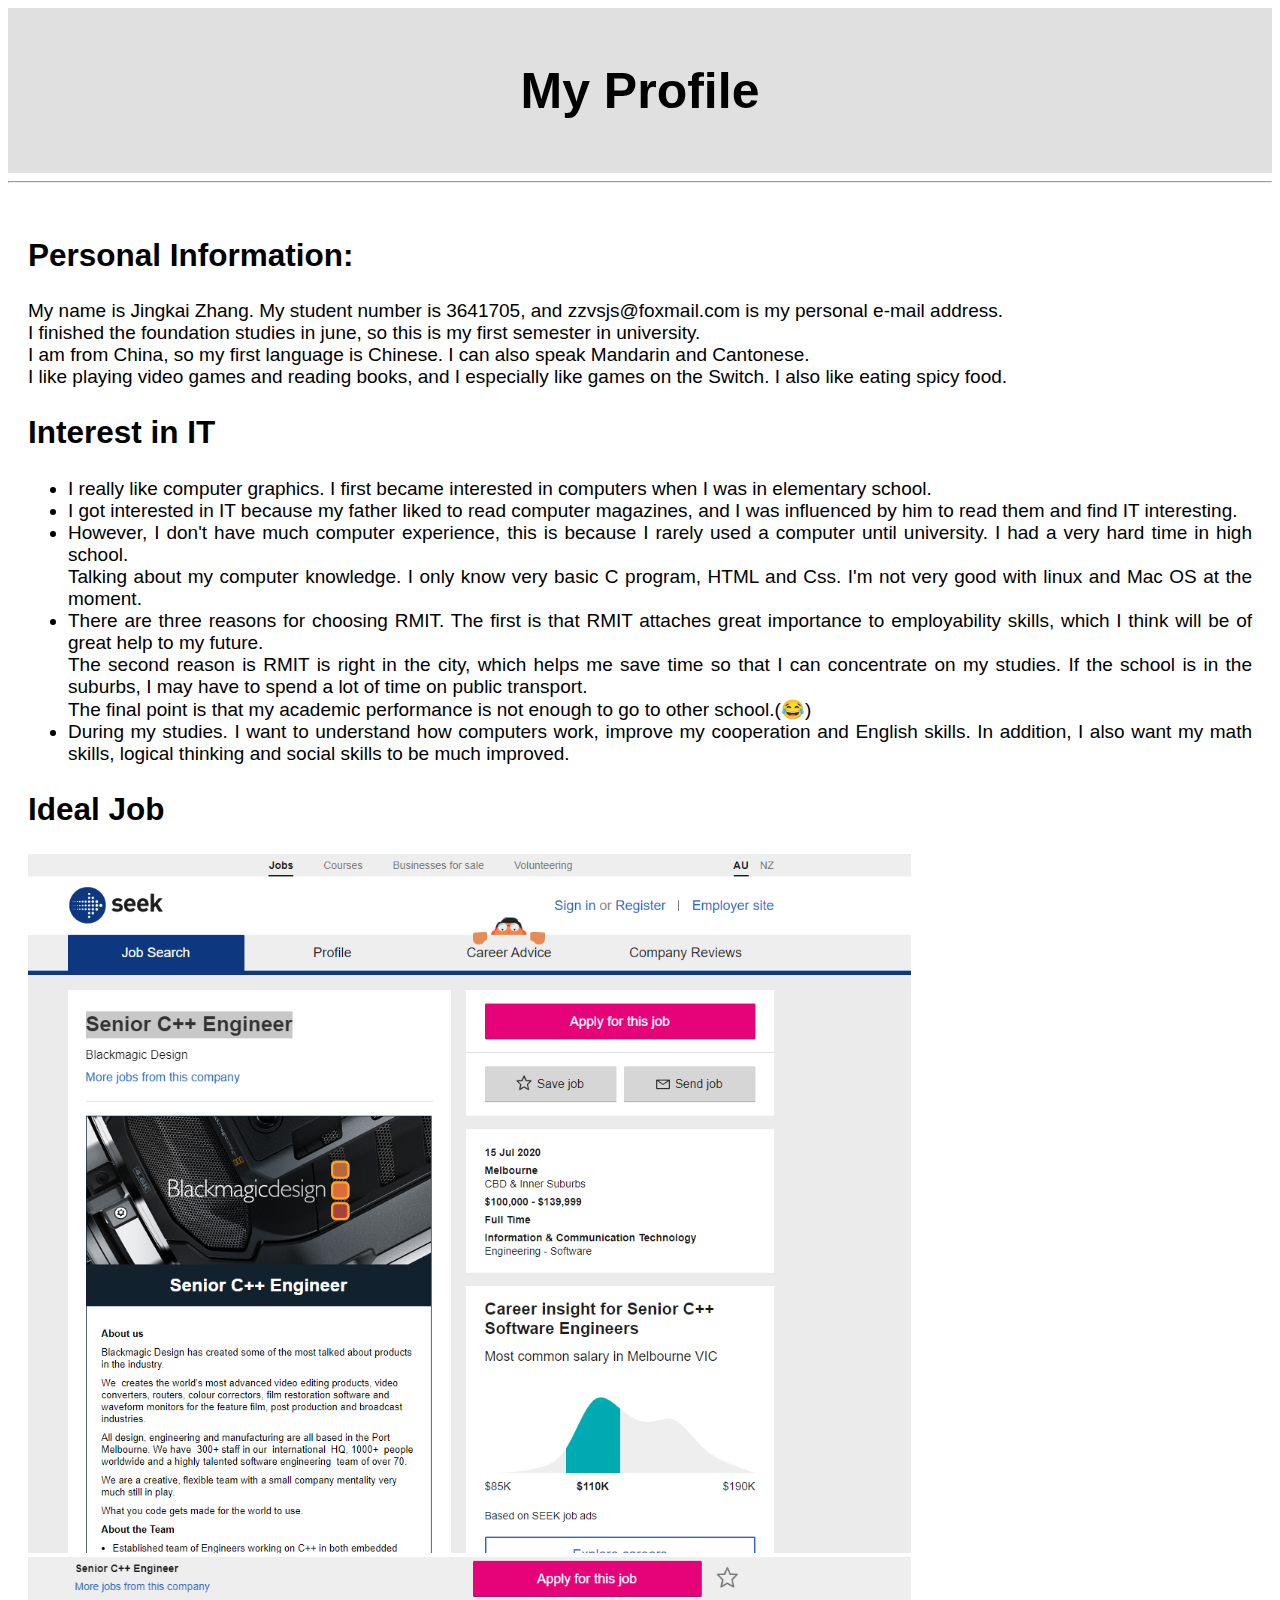
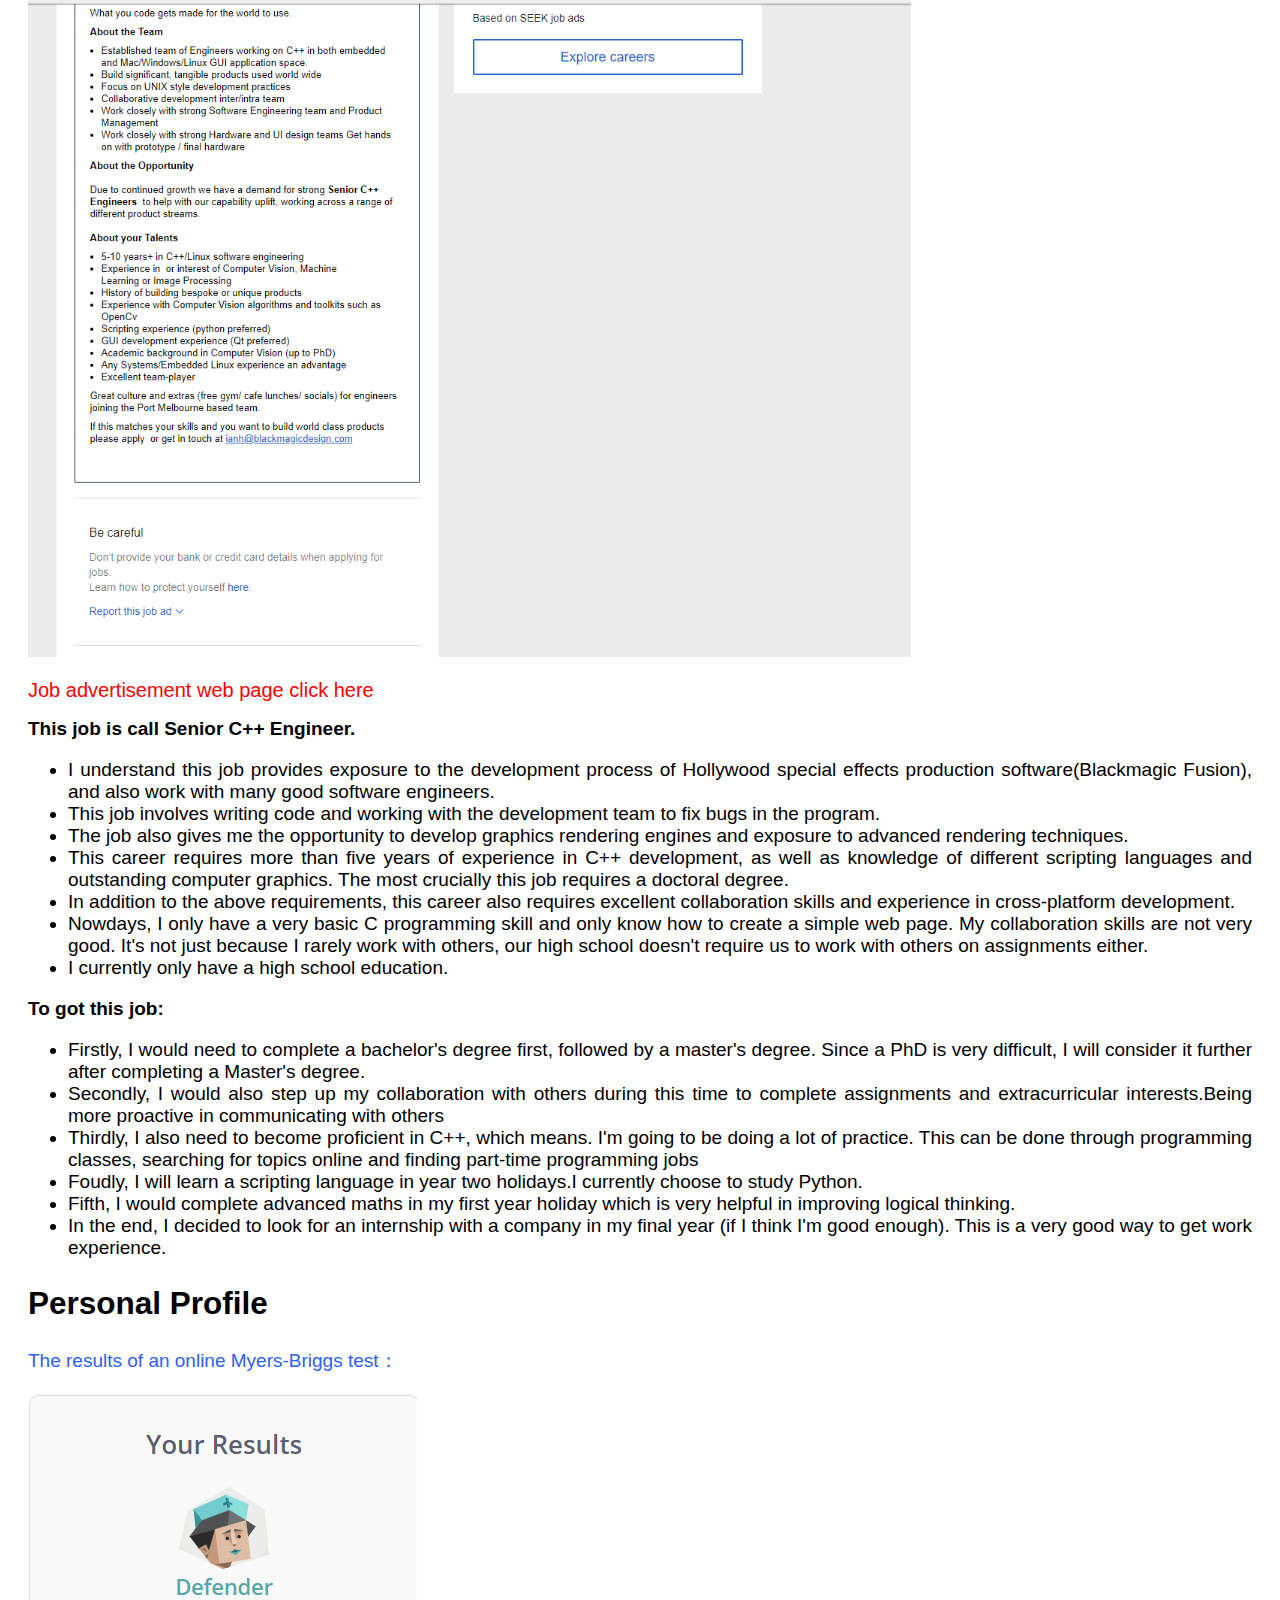
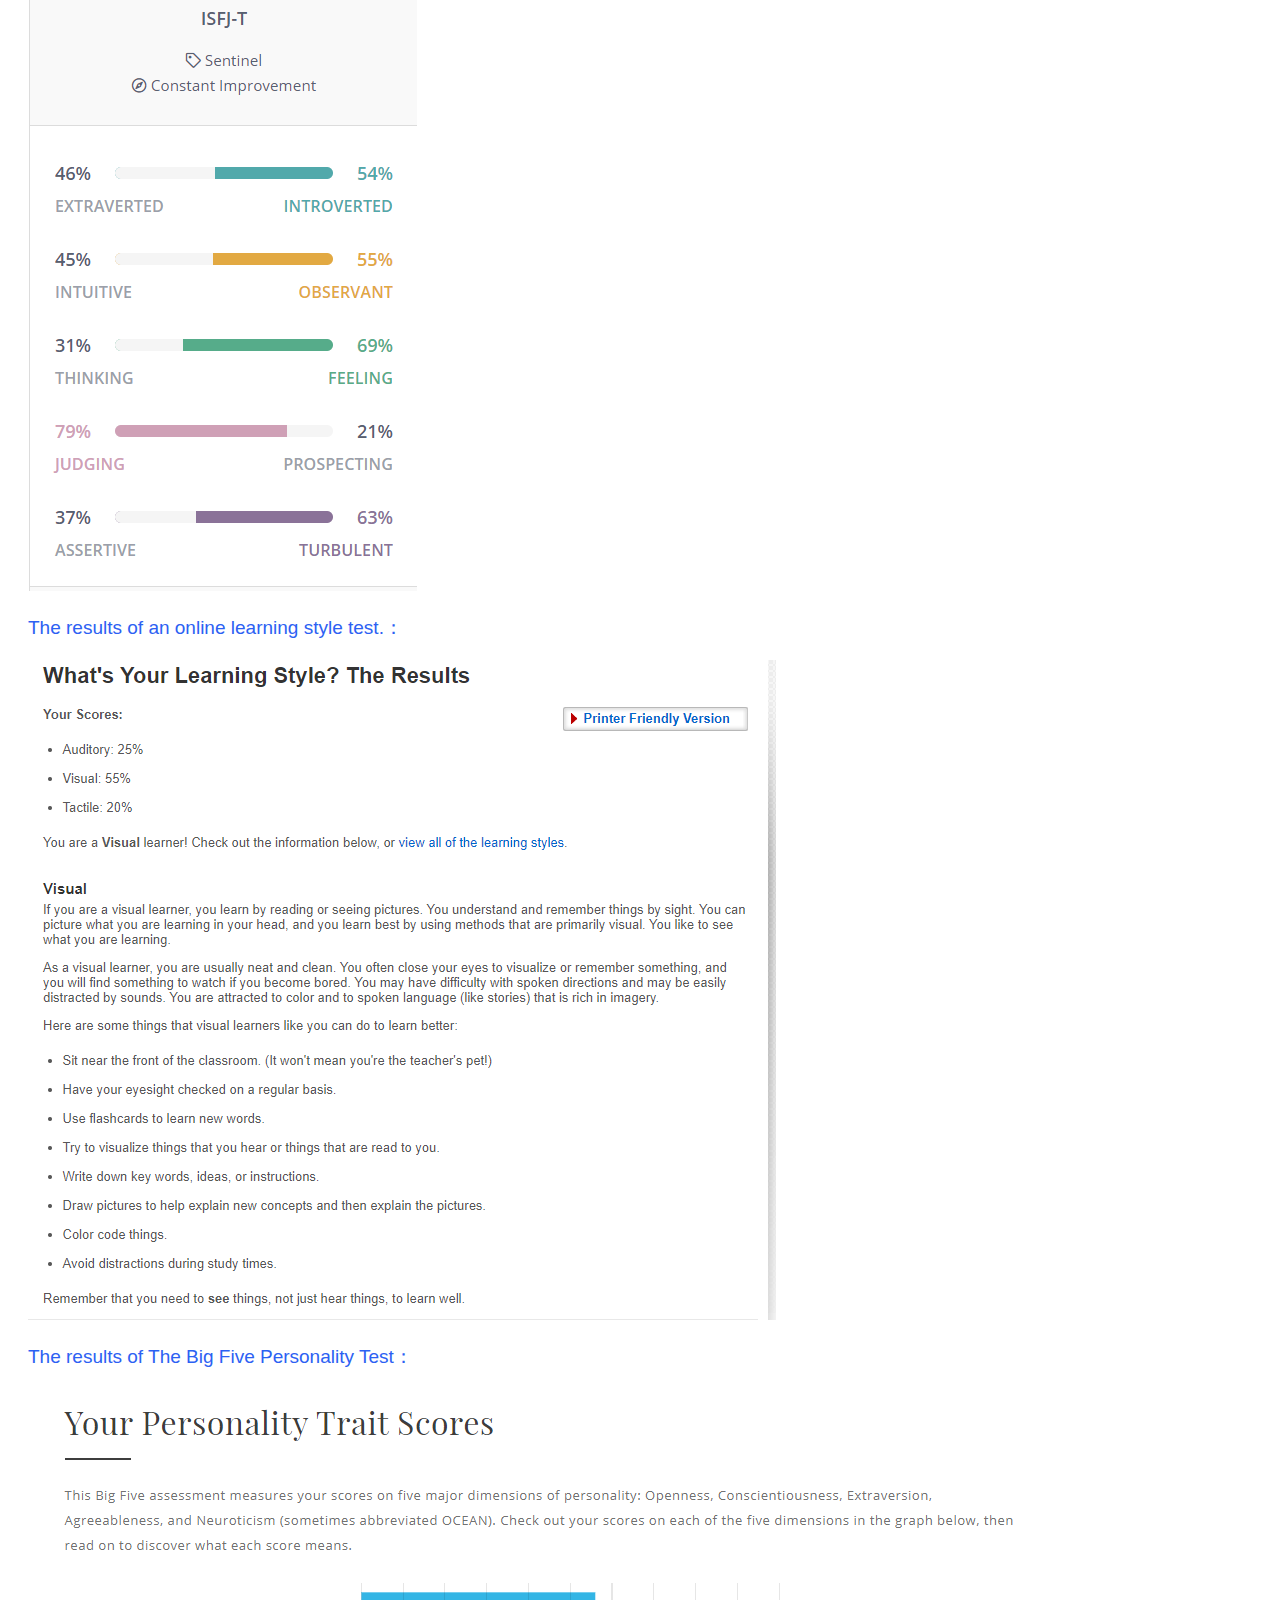
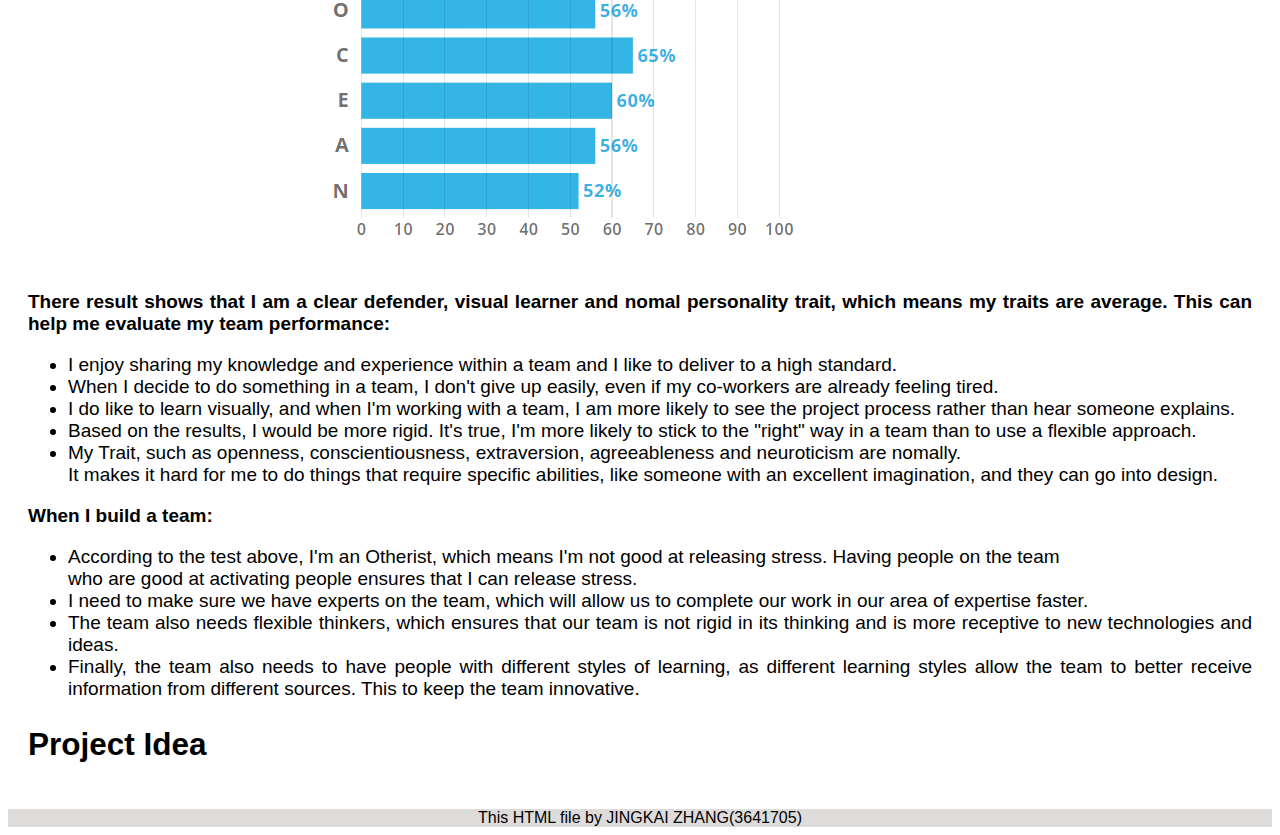
==== index.html @ 956dab48 "Update index.html" ====
<!DOCTYPE html>
<html lang="en">
<head>
     <meta charset="utf-8">
     <title>My Profile</title>
     
     <meta name="author" content="JINGKAI ZHANG">
     <meta name="viewport" content="width=device-width, initial-scale=1.0">
     <link rel="stylesheet" type="text/css" href="css\mystyle.css">


</head>

 <!-- Body --> 
<body id="whole-body">
   <div  class="whole-page">
     <!-- The top title -->      
     <header id="header1">
         <h1>My Profile</h1>
     </header>
     <hr />
    
     <!-- Personal Information -->
     <div class="padding1">
    
     <pititle  class="title1">
         <h2>Personal Information:</h2>
     </pititle>

     <piarticle class="article">
         <p>My name is Jingkai Zhang. My student number is 3641705, and zzvsjs@foxmail.com is my personal e-mail address. 
             <br>I finished the foundation studies in june, so this is my first semester in university.<br>I am from China, so my first language is Chinese. I can also speak Mandarin and Cantonese.
          <br>I like playing video games and reading books, and I especially like games on the Switch. I also like eating spicy food.
        </p> 
     </piarticle>
    
    
     <!-- Interest in IT -->
     <I-IT class="ii">
        
         <div class="title1">
         <h2>Interest in IT</h2>
         </div>

         <iitarticle class="article">
            <ul>
				<li>I really like computer graphics. I first became interested in computers when I was in elementary school.</li>
				 <li>I got interested in IT because my father liked to read computer magazines, and I was influenced by him to read them and find IT interesting.</li>
                  <li>However, I don't have much computer experience, this is because I rarely used a computer until university. I had a very hard time in high school.<br>Talking about my computer knowledge. I only know very basic C program, HTML and Css. I'm not very good with linux and Mac OS at the moment.</li>
                 <li>There are three reasons for choosing RMIT. The first is that RMIT attaches great importance to employability skills, which I think will be of great help to my future.<br>The second reason is RMIT is right in the city, which helps me save time so that I can concentrate on my studies. If the school is in the suburbs, I may have to spend a lot of time on public transport.<br>
                    The final point is that my academic performance is not enough to go to other school.(😂)</li>
                <li>During my studies. I want to understand how computers work, improve my cooperation and English skills. In addition, I also want my math skills, logical thinking and social skills to be much improved.</li>
            </ul>
         </iitarticle>

     <!-- Ideal Job --> 
     <IJ class="IJ">

         <div class="title1">
             <h2>Ideal Job</h2>
         </div>

         <img src="image\AD2.png" alt="ad1"  width="883" height="699">
         <img src="image\AD1.png" alt="ad1"  width="883" height="700">
         
         <br><br>
         
         <a href="https://www.seek.com.au/job/50237882?type=standard#searchRequestToken=fc25f213-4e2b-4983-908c-e74c1dcfaa58" title="The ad" id="url1">Job advertisement web page click here</a>
         <p> </p>
         <div class="article">
             <b>This job is call Senior C++ Engineer.</b>
              <ul>
                <li>I understand this job provides exposure to the development process of Hollywood special effects production software(Blackmagic Fusion), and also work with many good software engineers.</li>
                 <li>This job involves writing code and working with the development team to fix bugs in the program.</li>
                 <li>The job also gives me the opportunity to develop graphics rendering engines and exposure to advanced rendering techniques.</li>
                  <li>This career requires more than five years of experience in C++ development, as well as knowledge of different scripting languages and outstanding computer graphics. The most crucially this job requires a doctoral degree.</li>
                   <li>In addition to the above requirements, this career also requires excellent collaboration skills and experience in cross-platform development.</li>
                    <li>Nowdays, I only have a very basic C programming skill and only know how to create a simple web page. My collaboration skills are not very good. It's not just because I rarely work with others, our high school doesn't require us to work with others on assignments either.</li>
                     <li>I currently only have a high school education.</li>
                </ul>
                <b>To got this job:</b>  
                <ul>   
                 <li>Firstly, I would need to complete a bachelor's degree first, followed by a master's degree. Since a PhD is very difficult, I will consider it further after completing a Master's degree.</li>
                   <li>Secondly, I would also step up my collaboration with others during this time to complete assignments and extracurricular interests.Being more proactive in communicating with others</li> 
                   <li>Thirdly, I also need to become proficient in C++, which means. I'm going to be doing a lot of practice. This can be done through programming classes, searching for topics online and finding part-time programming jobs</li>
                    <li>Foudly, I will learn a scripting language in year two holidays.I currently choose to study Python.</li>
                   <li>Fifth, I would complete advanced maths in my first year holiday which is very helpful in improving logical thinking.</li>
                  <li>In the end, I decided to look for an internship with a company in my final year (if I think I'm good enough). This is a very good way to get work experience.</li>
                </ul>
         
            </div>
    </IJ>





     </I-IT>


     <!-- Personal Profile -->
     <PP class="PP">

         <div class="title1">
             <h2>Personal Profile</h2>
         </div>
         
         <div class="articleresult">
             <p>The results of an online Myers-Briggs test：</p>
             <img src="image/result1-1.png">
             <p>The results of an online learning style test.：</p>
             <img src="image/result2-1.png">
             <p>The results of The Big Five Personality Test：</p>
             <img src="image/result3-1.png">
         </div>
        
        <div class="article">
            <b>There result shows that I am a clear defender, visual learner and nomal personality trait, which means my traits are average.</b>
            <b>This can help me evaluate my team performance: </b>
            <ul>
                <li>I enjoy sharing my knowledge and experience within a team and I like to deliver to a high standard.</li>
                <li>When I decide to do something in a team, I don't give up easily, even if my co-workers are already feeling tired.</li>
                <li>I do like to learn visually, and when I'm working with a team, I am more likely to see the project process rather than hear someone explains.</li>
                <li>Based on the results, I would be more rigid. It's true, I'm more likely to stick to the "right" way in a team than to use a flexible approach.</li>
                <li>My Trait, such as openness, conscientiousness, extraversion, agreeableness and neuroticism are nomally. <br>It makes it hard for me to do things that require specific abilities, like someone with an excellent imagination, and they can go into design.</li>
            </ul>
            
            <b>When I build a team: </b>
            
            <ul>   
                <li>According to the test above, I'm an Otherist, which means I'm not good at releasing stress. Having people on the team<br>who are good at activating people ensures that I can release stress.</li>
                <li>I need to make sure we have experts on the team, which will allow us to complete our work in our area of expertise faster.</li>
                <li>The team also needs flexible thinkers, which ensures that our team is not rigid in its thinking and is more receptive to new technologies and ideas.</li>
                <li>Finally, the team also needs to have people with different styles of learning, as different learning styles allow the team to better receive information from different sources. This to keep the team innovative.</li>
            </ul>
        
        </div>







     </PP>
   

     <!-- Project Idea -->
     <PP class="PP">

         <div class="title1">
            <h2>Project Idea</h2>
         </div>

        







     </PP>
   
    



















































    </div>
</div>

<!-- footer -->
   <div id="footer">
       <footer>
           This HTML file by JINGKAI ZHANG(3641705)
       </footer>
    </div>
</body>
</html>
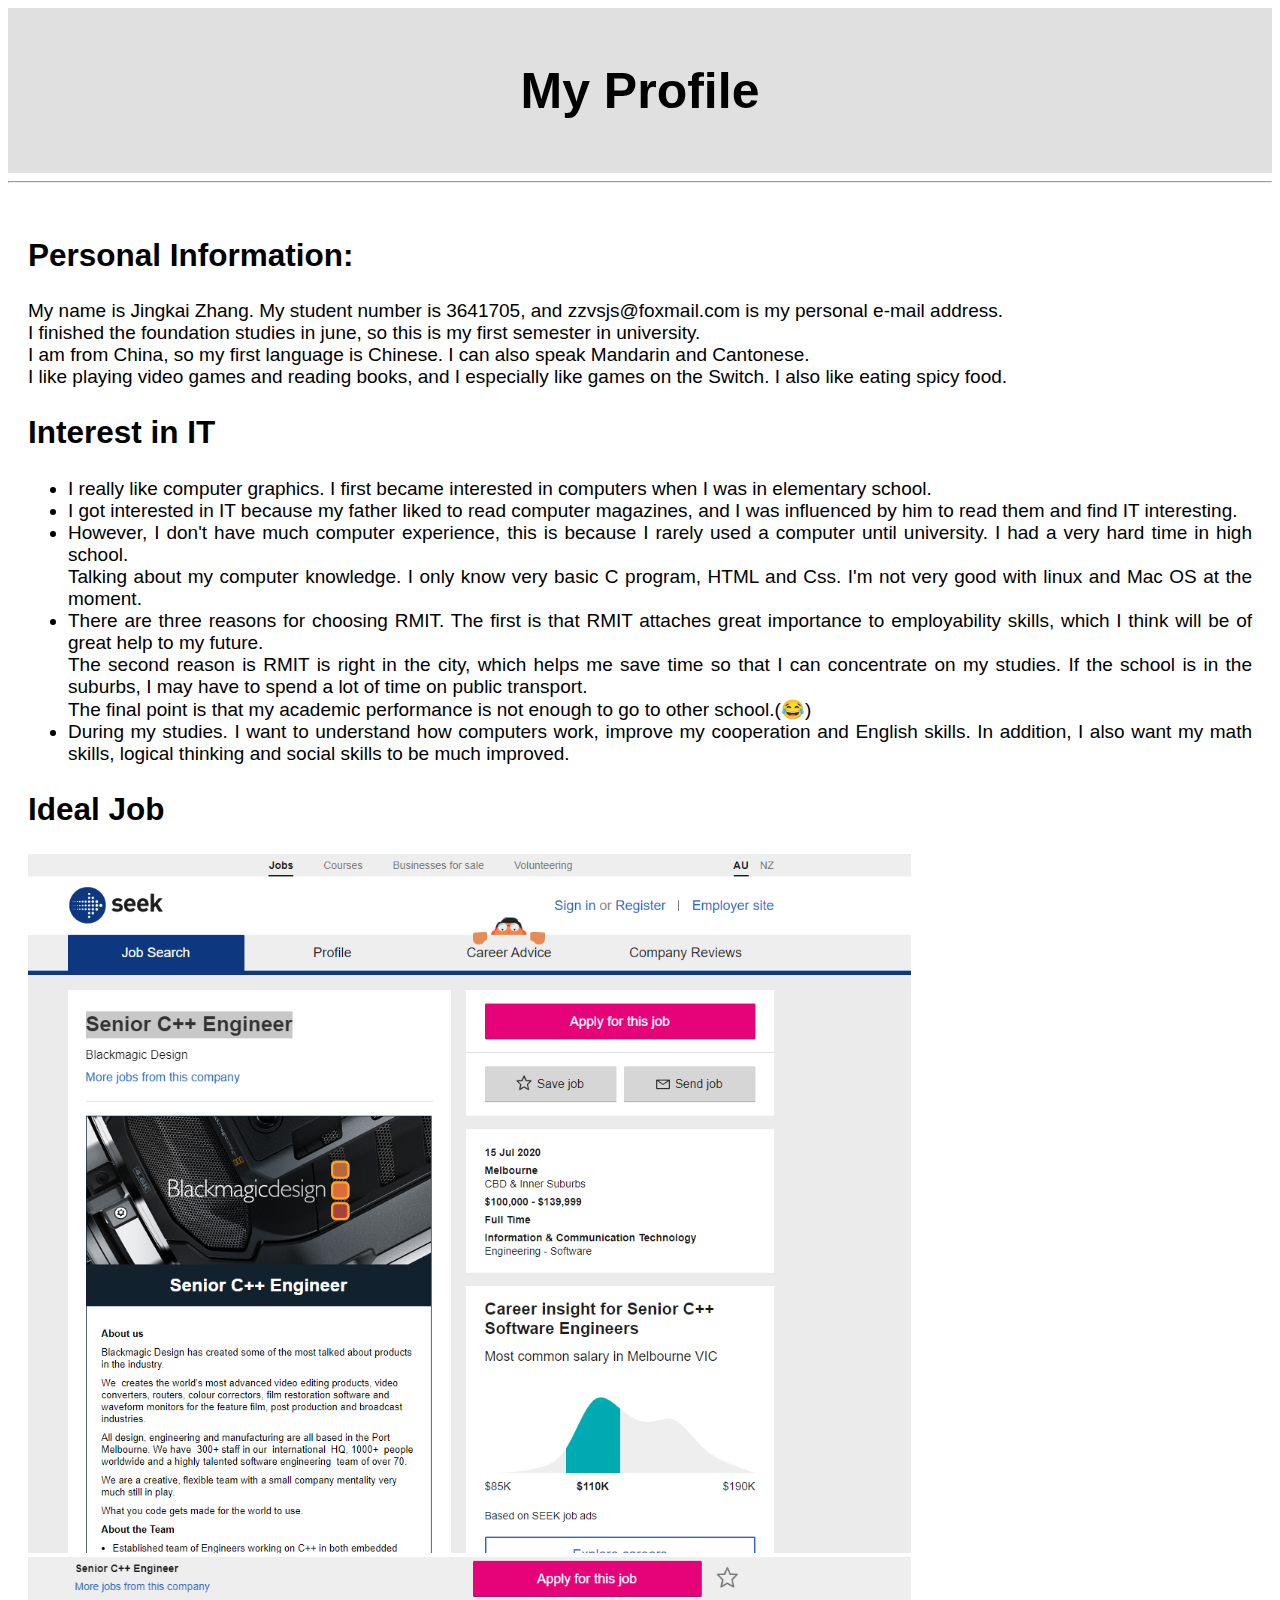
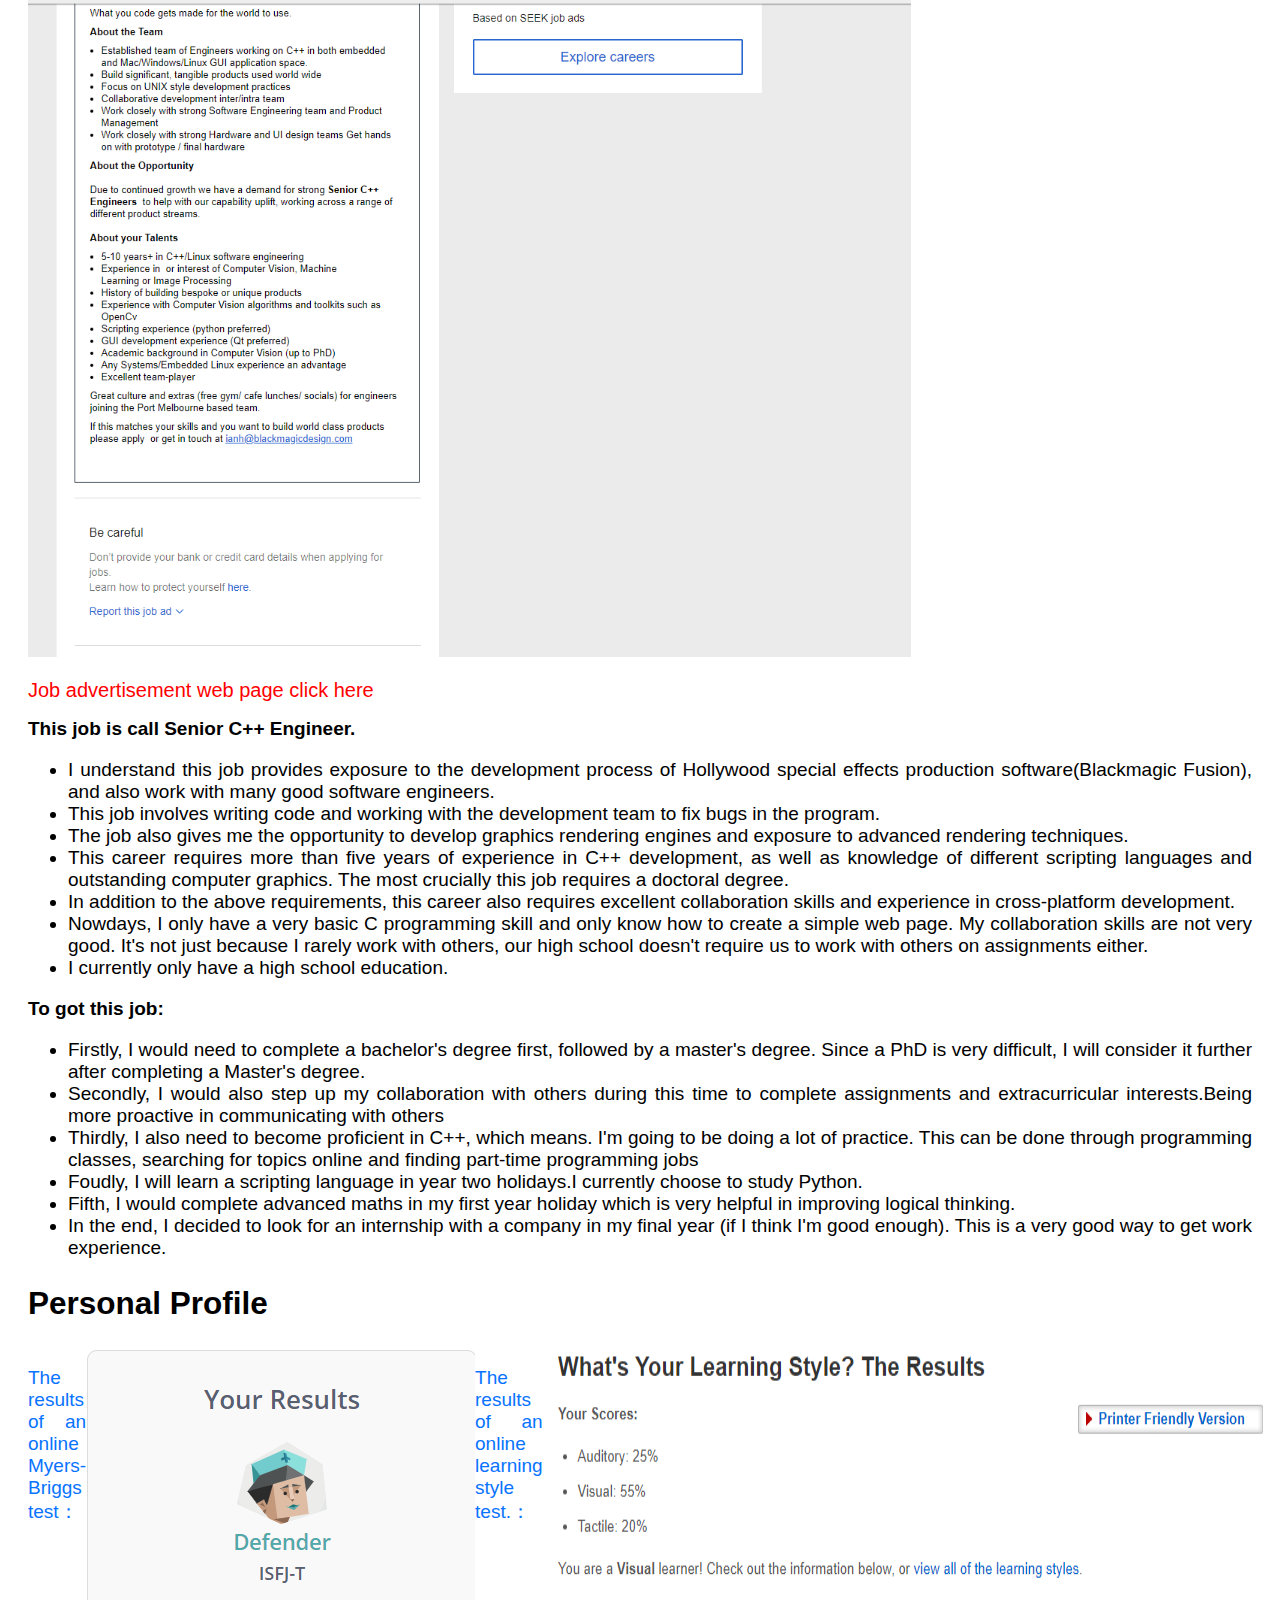
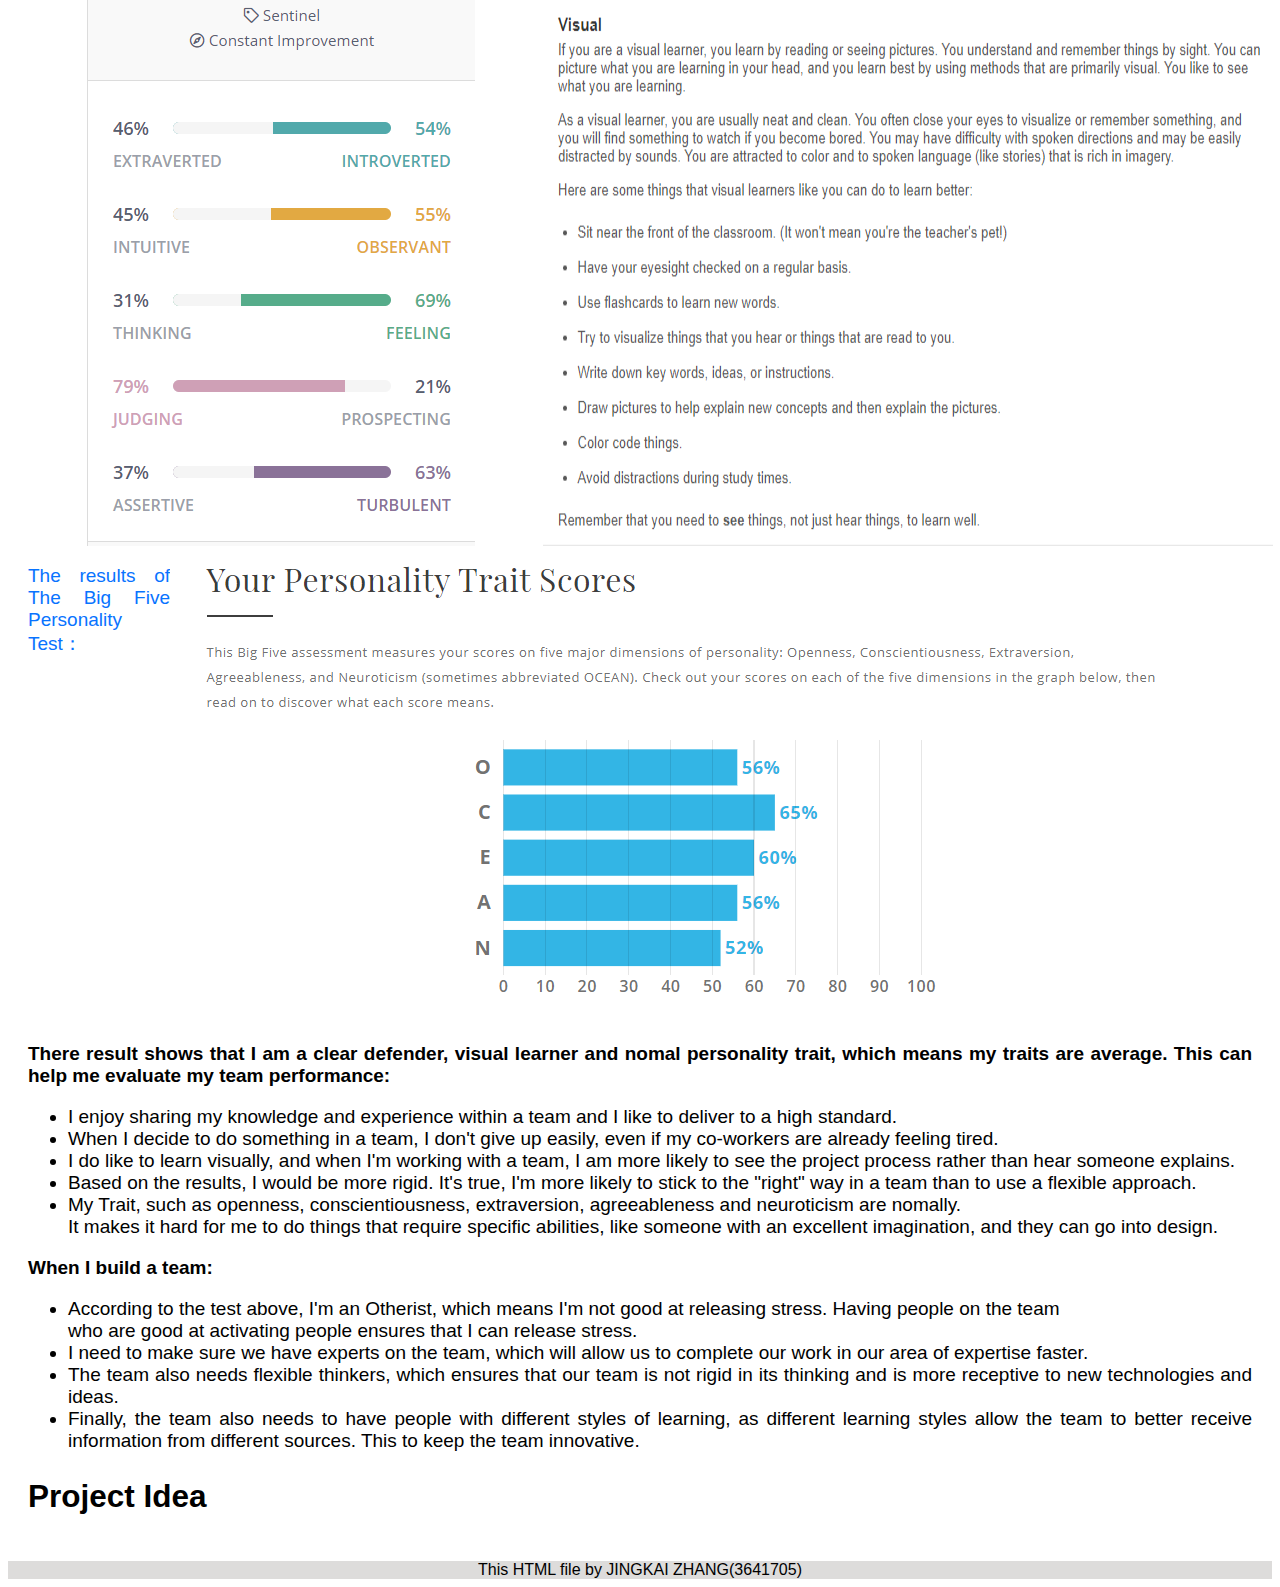
==== commit 2ad2570c: "2 8 2020" ====
--- a/index.html
+++ b/index.html
@@ -13,7 +13,8 @@
 
  <!-- Body --> 
 <body id="whole-body">
-   <div  class="whole-page">
+   
+ <div  class="whole-page">
      <!-- The top title -->      
      <header id="header1">
          <h1>My Profile</h1>
@@ -21,7 +22,7 @@
      <hr />
     
      <!-- Personal Information -->
-     <div class="padding1">
+  <div class="padding1">
     
      <pititle  class="title1">
          <h2>Personal Information:</h2>
@@ -52,7 +53,7 @@
                 <li>During my studies. I want to understand how computers work, improve my cooperation and English skills. In addition, I also want my math skills, logical thinking and social skills to be much improved.</li>
             </ul>
          </iitarticle>
-
+     </I-IT>
      <!-- Ideal Job --> 
      <IJ class="IJ">
 
@@ -91,28 +92,30 @@
             </div>
     </IJ>
 
-
-
-
-
-     </I-IT>
+    
+
 
 
      <!-- Personal Profile -->
-     <PP class="PP">
+     <PP>
 
          <div class="title1">
              <h2>Personal Profile</h2>
          </div>
-         
-         <div class="articleresult">
+
+         
+         <div class= "result">
              <p>The results of an online Myers-Briggs test：</p>
              <img src="image/result1-1.png">
              <p>The results of an online learning style test.：</p>
              <img src="image/result2-1.png">
-             <p>The results of The Big Five Personality Test：</p>
+        </div>
+        
+        <div class= "result">
+            <p>The results of The Big Five Personality Test：</p>
              <img src="image/result3-1.png">
-         </div>
+        </div>
+        
         
         <div class="article">
             <b>There result shows that I am a clear defender, visual learner and nomal personality trait, which means my traits are average.</b>
@@ -136,17 +139,12 @@
         
         </div>
 
-
-
-
-
-
-
-     </PP>
-   
-
-     <!-- Project Idea -->
-     <PP class="PP">
+      </PP>
+   
+
+     
+    <!-- Project Idea -->
+     <PI>
 
          <div class="title1">
             <h2>Project Idea</h2>
@@ -160,62 +158,68 @@
 
 
 
-     </PP>
-   
-    
-
-
-
-
-
-
-
-
-
-
-
-
-
-
-
-
-
-
-
-
-
-
-
-
-
-
-
-
-
-
-
-
-
-
-
-
-
-
-
-
-
-
-
-
-
-
-
-
-
-
-
-    </div>
-</div>
+     </PI>
+   
+   
+
+
+
+
+
+
+
+
+
+
+
+
+
+
+
+
+
+
+
+
+
+
+
+
+
+
+
+
+
+
+
+
+
+
+
+
+
+
+
+
+
+
+
+
+
+
+
+
+
+    
+    
+    
+ 
+ 
+    
+</div><!-- END pedding -->
+</div><!-- END whole page -->
+
+
 
 <!-- footer -->
    <div id="footer">
@@ -223,5 +227,10 @@
            This HTML file by JINGKAI ZHANG(3641705)
        </footer>
     </div>
+
+
+
+
+
 </body>
 </html>
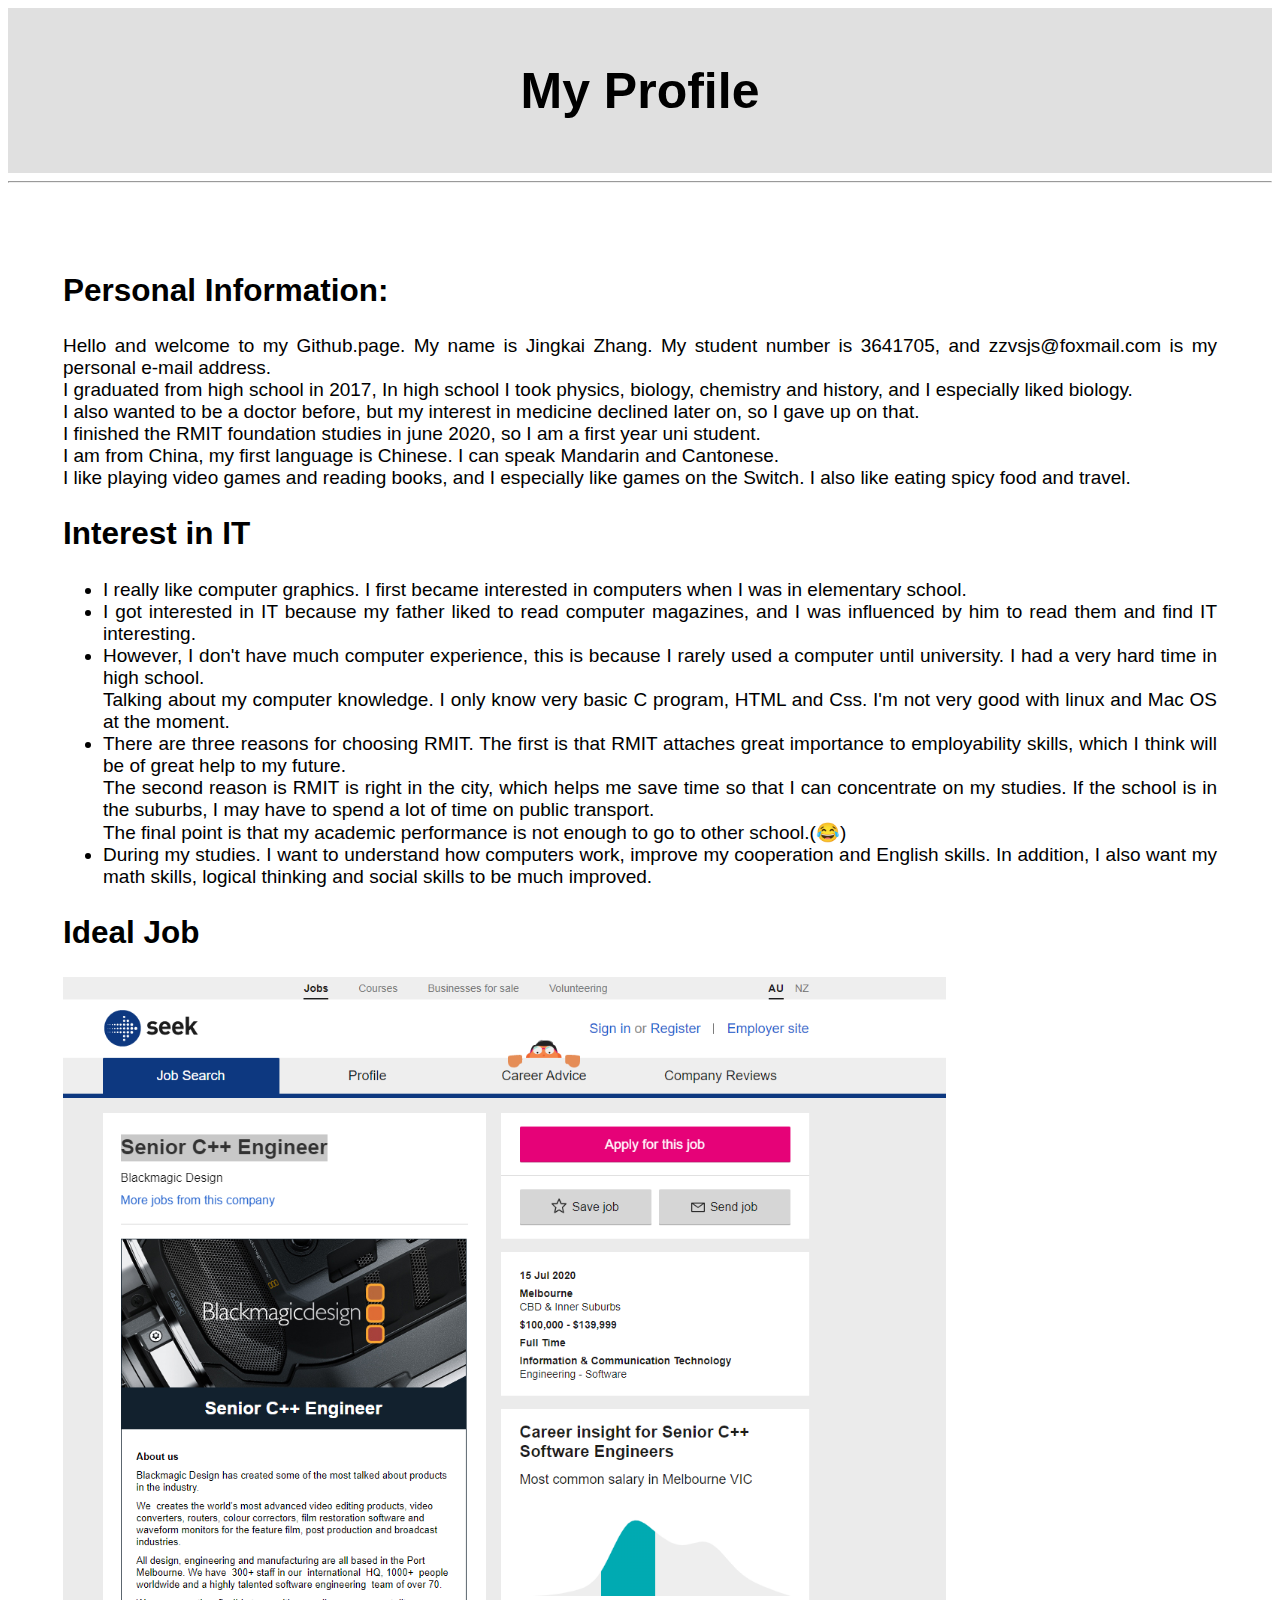
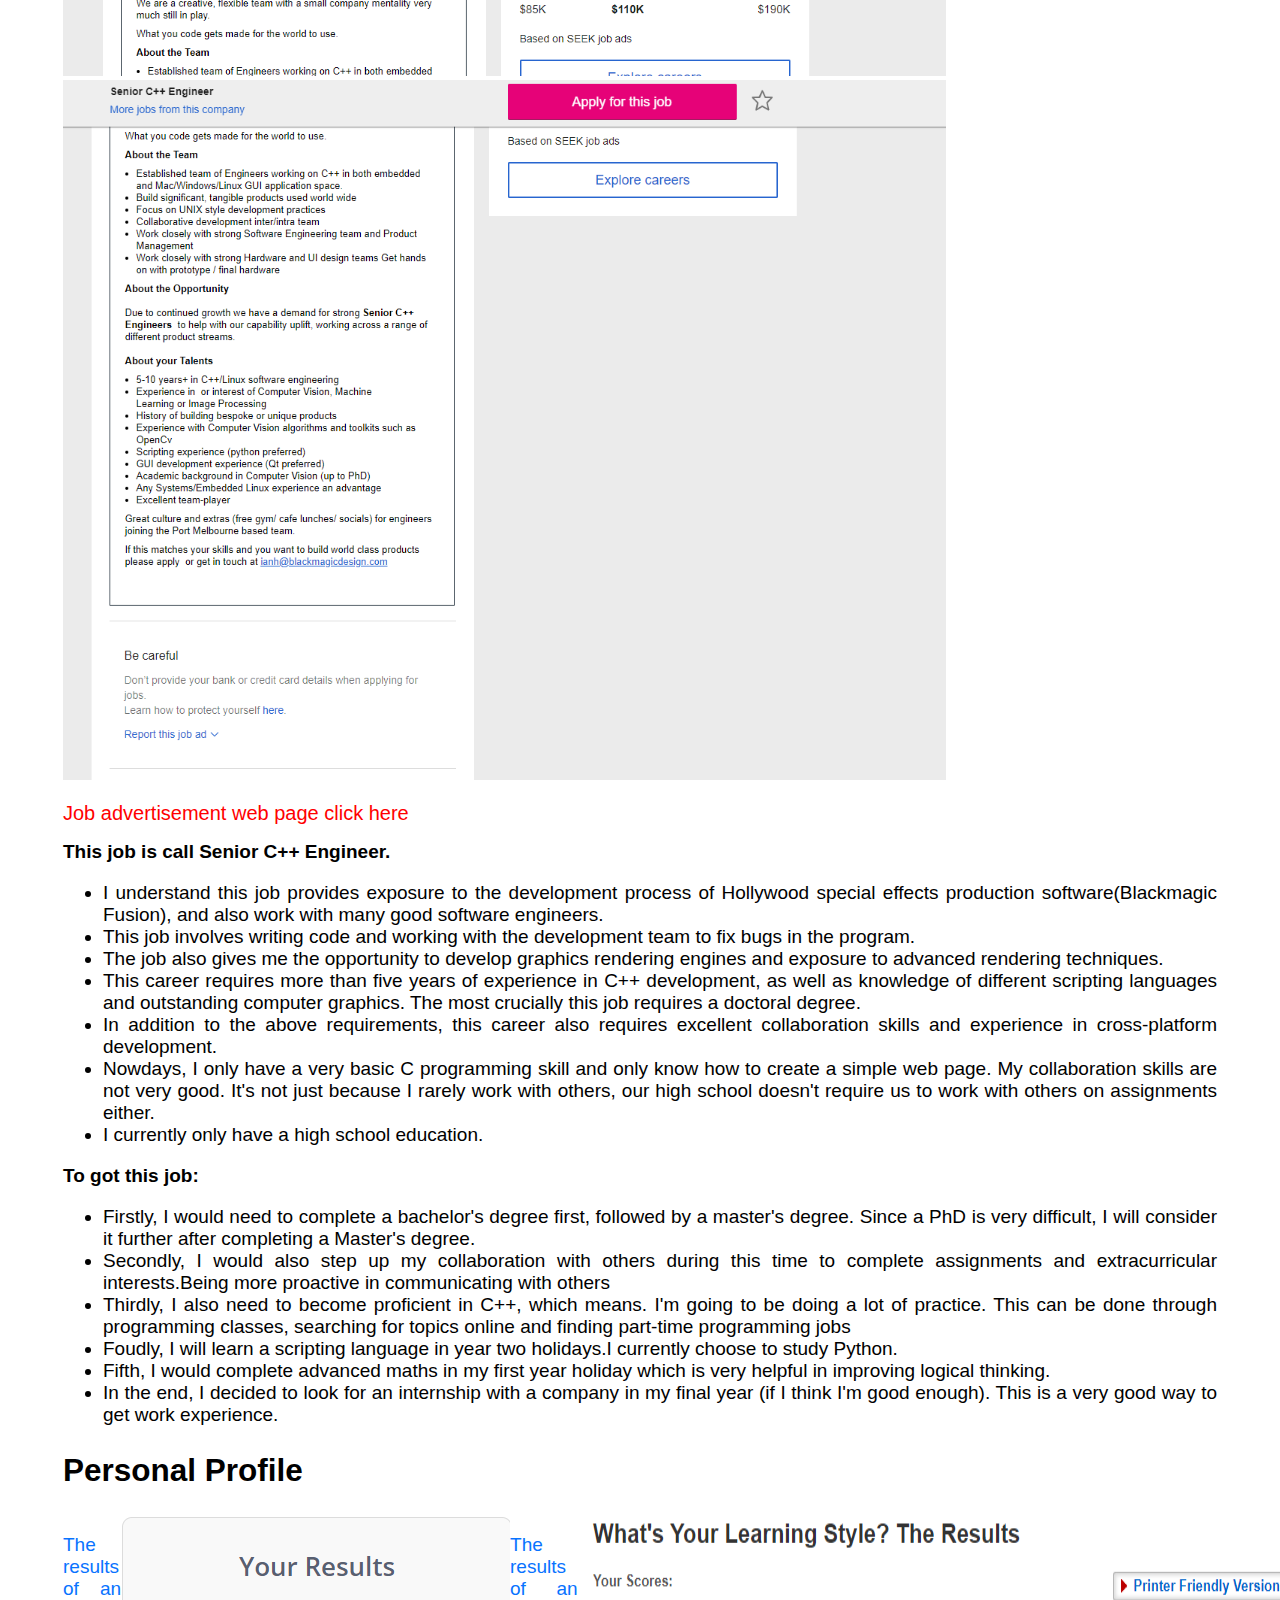
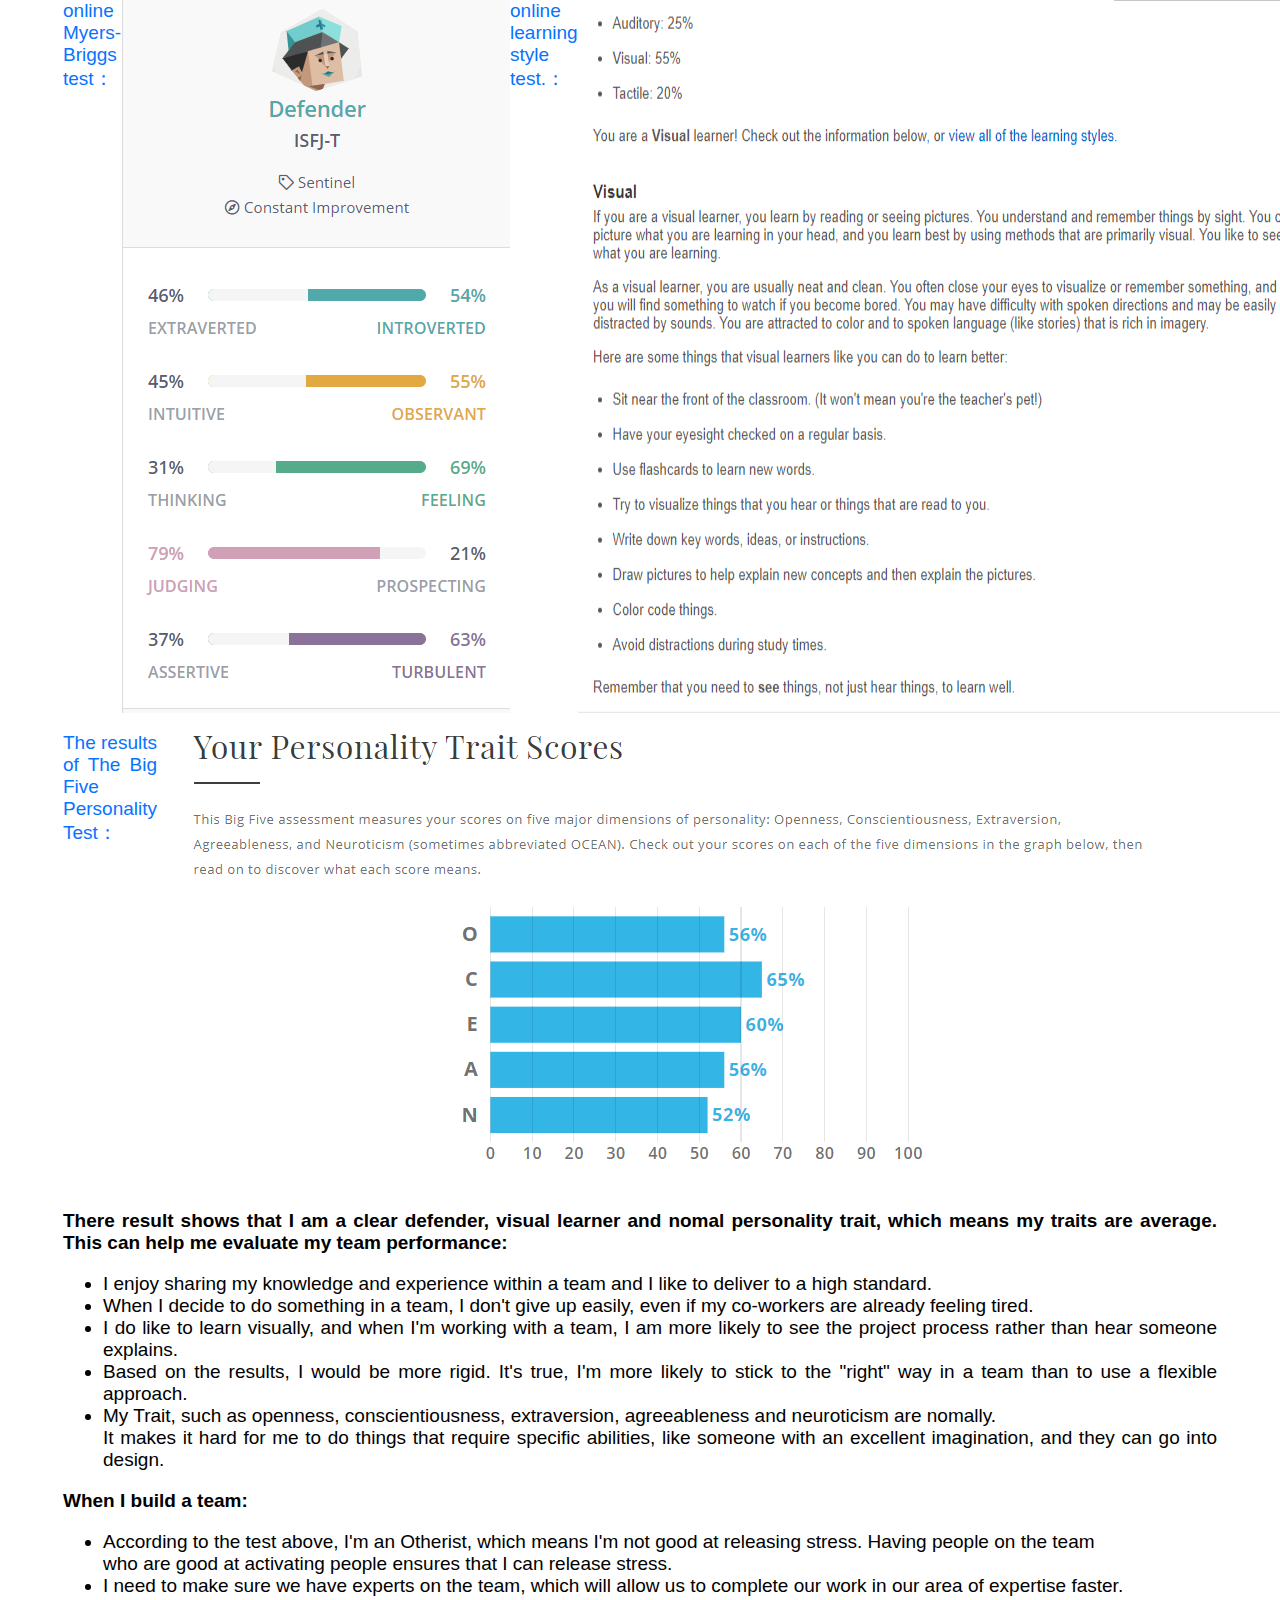
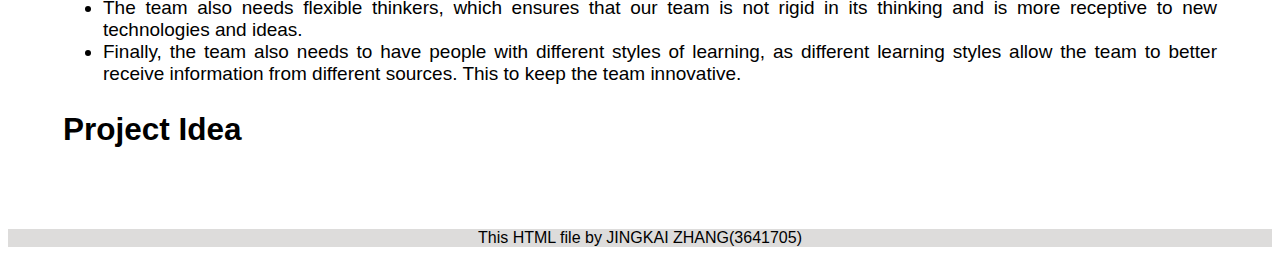
==== commit 7349e17d: "3 8 2020" ====
--- a/index.html
+++ b/index.html
@@ -29,9 +29,12 @@
      </pititle>
 
      <piarticle class="article">
-         <p>My name is Jingkai Zhang. My student number is 3641705, and zzvsjs@foxmail.com is my personal e-mail address. 
-             <br>I finished the foundation studies in june, so this is my first semester in university.<br>I am from China, so my first language is Chinese. I can also speak Mandarin and Cantonese.
-          <br>I like playing video games and reading books, and I especially like games on the Switch. I also like eating spicy food.
+         <p>Hello and welcome to my Github.page. My name is Jingkai Zhang. My student number is 3641705, and zzvsjs@foxmail.com is my personal e-mail address. 
+            <br> I graduated from high school in 2017, In high school I took physics, biology, chemistry and history, and I especially liked biology. 
+            <br>I also wanted to be a doctor before, but my interest in medicine declined later on, so I gave up on that.
+            <br>I finished the RMIT foundation studies in june 2020, so I am a first year uni student.
+            <br>I am from China, my first language is Chinese. I can speak Mandarin and Cantonese.
+          <br>I like playing video games and reading books, and I especially like games on the Switch. I also like eating spicy food and travel.
         </p> 
      </piarticle>
     
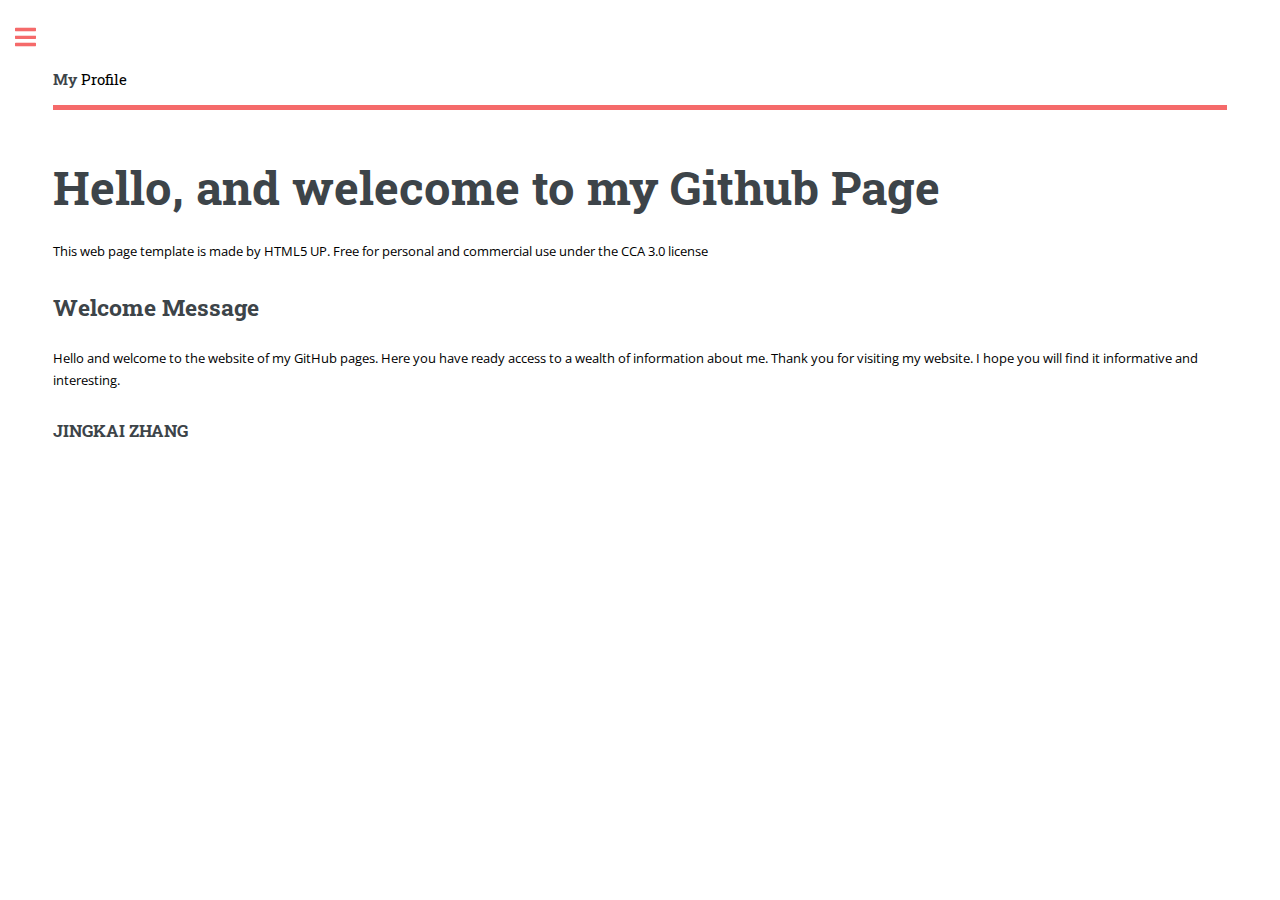
==== commit 6967ac59: "new" ====
--- a/index.html
+++ b/index.html
@@ -1,239 +1,99 @@
-<!DOCTYPE html>
-<html lang="en">
-<head>
-     <meta charset="utf-8">
-     <title>My Profile</title>
-     
-     <meta name="author" content="JINGKAI ZHANG">
-     <meta name="viewport" content="width=device-width, initial-scale=1.0">
-     <link rel="stylesheet" type="text/css" href="css\mystyle.css">
+<!DOCTYPE HTML>
+<!--
+	Editorial by HTML5 UP
+	html5up.net | @ajlkn
+	Free for personal and commercial use under the CCA 3.0 license (html5up.net/license)
+-->
+<html lang="en-US">
+	<head>
+		<title>My Profile</title>
+		<meta charset="utf-8" />
+		<meta name="viewport" content="width=device-width, initial-scale=1, user-scalable=no" />
+		<meta name="author" content="JINGKAI ZHANG">
+		<link rel="stylesheet" href="assets/css/main.css" />
+	</head>
+	<body class="is-preload">
+
+		<!-- Wrapper -->
+			<div id="wrapper">
+
+				<!-- Main -->
+					<div id="main">
+						<div class="inner">
+
+							<!-- Header -->
+								<header id="header">
+									<a href="index.html" class="logo"><strong>My</strong> Profile</a>
+									
+								</header>
+
+							<!-- Banner -->
+								<section id="banner">
+									<div class="content">
+										<header>
+											<h1>Hello, and welecome to my Github Page</h1>
+											
+										</header>
+										<p>This web page template is made by HTML5 UP. Free for personal and commercial use under the CCA 3.0 license</p>
+									    <h2>Welcome Message</h2>
+										<p>Hello and welcome to the website of my GitHub pages. Here you have ready access to a wealth of information about me.
+									    Thank you for visiting my website. I hope you will find it informative and interesting.</p>
+									    <h3>JINGKAI ZHANG</h3>
+									</div>
+									
+								</section>
 
 
-</head>
+						
 
- <!-- Body --> 
-<body id="whole-body">
-   
- <div  class="whole-page">
-     <!-- The top title -->      
-     <header id="header1">
-         <h1>My Profile</h1>
-     </header>
-     <hr />
-    
-     <!-- Personal Information -->
-  <div class="padding1">
-    
-     <pititle  class="title1">
-         <h2>Personal Information:</h2>
-     </pititle>
+						</div>
+					</div>
 
-     <piarticle class="article">
-         <p>Hello and welcome to my Github.page. My name is Jingkai Zhang. My student number is 3641705, and zzvsjs@foxmail.com is my personal e-mail address. 
-            <br> I graduated from high school in 2017, In high school I took physics, biology, chemistry and history, and I especially liked biology. 
-            <br>I also wanted to be a doctor before, but my interest in medicine declined later on, so I gave up on that.
-            <br>I finished the RMIT foundation studies in june 2020, so I am a first year uni student.
-            <br>I am from China, my first language is Chinese. I can speak Mandarin and Cantonese.
-          <br>I like playing video games and reading books, and I especially like games on the Switch. I also like eating spicy food and travel.
-        </p> 
-     </piarticle>
-    
-    
-     <!-- Interest in IT -->
-     <I-IT class="ii">
-        
-         <div class="title1">
-         <h2>Interest in IT</h2>
-         </div>
+				<!-- Sidebar -->
+					<div id="sidebar">
+						<div class="inner">
 
-         <iitarticle class="article">
-            <ul>
-				<li>I really like computer graphics. I first became interested in computers when I was in elementary school.</li>
-				 <li>I got interested in IT because my father liked to read computer magazines, and I was influenced by him to read them and find IT interesting.</li>
-                  <li>However, I don't have much computer experience, this is because I rarely used a computer until university. I had a very hard time in high school.<br>Talking about my computer knowledge. I only know very basic C program, HTML and Css. I'm not very good with linux and Mac OS at the moment.</li>
-                 <li>There are three reasons for choosing RMIT. The first is that RMIT attaches great importance to employability skills, which I think will be of great help to my future.<br>The second reason is RMIT is right in the city, which helps me save time so that I can concentrate on my studies. If the school is in the suburbs, I may have to spend a lot of time on public transport.<br>
-                    The final point is that my academic performance is not enough to go to other school.(😂)</li>
-                <li>During my studies. I want to understand how computers work, improve my cooperation and English skills. In addition, I also want my math skills, logical thinking and social skills to be much improved.</li>
-            </ul>
-         </iitarticle>
-     </I-IT>
-     <!-- Ideal Job --> 
-     <IJ class="IJ">
+					
 
-         <div class="title1">
-             <h2>Ideal Job</h2>
-         </div>
+							<!-- Menu -->
+								<nav id="menu">
+									<header class="major">
+										<h2>Menu</h2>
+									</header>
+									<ul>
+										<li><a href="index.html">Homepage</a></li>
+										<li><a href="personal information.html">Personal Information</a></li>
+										<li><a href="Interest in IT.html">Interest in IT</a></li>
+										<li><a href="ieda job.html">Ideal Job</a></li>
+										<li><a href="personal profile.html">Personal Profile</a></li>
+										<li><a href="project idea.html">Project Idea</a></li>
+										
+									</ul>
+								</nav>
 
-         <img src="image\AD2.png" alt="ad1"  width="883" height="699">
-         <img src="image\AD1.png" alt="ad1"  width="883" height="700">
-         
-         <br><br>
-         
-         <a href="https://www.seek.com.au/job/50237882?type=standard#searchRequestToken=fc25f213-4e2b-4983-908c-e74c1dcfaa58" title="The ad" id="url1">Job advertisement web page click here</a>
-         <p> </p>
-         <div class="article">
-             <b>This job is call Senior C++ Engineer.</b>
-              <ul>
-                <li>I understand this job provides exposure to the development process of Hollywood special effects production software(Blackmagic Fusion), and also work with many good software engineers.</li>
-                 <li>This job involves writing code and working with the development team to fix bugs in the program.</li>
-                 <li>The job also gives me the opportunity to develop graphics rendering engines and exposure to advanced rendering techniques.</li>
-                  <li>This career requires more than five years of experience in C++ development, as well as knowledge of different scripting languages and outstanding computer graphics. The most crucially this job requires a doctoral degree.</li>
-                   <li>In addition to the above requirements, this career also requires excellent collaboration skills and experience in cross-platform development.</li>
-                    <li>Nowdays, I only have a very basic C programming skill and only know how to create a simple web page. My collaboration skills are not very good. It's not just because I rarely work with others, our high school doesn't require us to work with others on assignments either.</li>
-                     <li>I currently only have a high school education.</li>
-                </ul>
-                <b>To got this job:</b>  
-                <ul>   
-                 <li>Firstly, I would need to complete a bachelor's degree first, followed by a master's degree. Since a PhD is very difficult, I will consider it further after completing a Master's degree.</li>
-                   <li>Secondly, I would also step up my collaboration with others during this time to complete assignments and extracurricular interests.Being more proactive in communicating with others</li> 
-                   <li>Thirdly, I also need to become proficient in C++, which means. I'm going to be doing a lot of practice. This can be done through programming classes, searching for topics online and finding part-time programming jobs</li>
-                    <li>Foudly, I will learn a scripting language in year two holidays.I currently choose to study Python.</li>
-                   <li>Fifth, I would complete advanced maths in my first year holiday which is very helpful in improving logical thinking.</li>
-                  <li>In the end, I decided to look for an internship with a company in my final year (if I think I'm good enough). This is a very good way to get work experience.</li>
-                </ul>
-         
-            </div>
-    </IJ>
+						
 
-    
+					
+							
 
+							<!-- Footer -->
+								<footer id="footer">
+									<p class="copyright">&copy; Untitled. All rights reserved. Demo Images: <a href="https://unsplash.com">Unsplash</a>. Design: <a href="https://html5up.net">HTML5 UP</a>.<br>Other text by JINGKAI ZHANG(3641705)</p>
+								</footer></p>
+								
+								</footer>
 
+						</div>
+					</div>
 
-     <!-- Personal Profile -->
-     <PP>
+			</div>
 
-         <div class="title1">
-             <h2>Personal Profile</h2>
-         </div>
+		<!-- Scripts -->
+			<script src="assets/js/jquery.min.js"></script>
+			<script src="assets/js/browser.min.js"></script>
+			<script src="assets/js/breakpoints.min.js"></script>
+			<script src="assets/js/util.js"></script>
+			<script src="assets/js/main.js"></script>
 
-         
-         <div class= "result">
-             <p>The results of an online Myers-Briggs test：</p>
-             <img src="image/result1-1.png">
-             <p>The results of an online learning style test.：</p>
-             <img src="image/result2-1.png">
-        </div>
-        
-        <div class= "result">
-            <p>The results of The Big Five Personality Test：</p>
-             <img src="image/result3-1.png">
-        </div>
-        
-        
-        <div class="article">
-            <b>There result shows that I am a clear defender, visual learner and nomal personality trait, which means my traits are average.</b>
-            <b>This can help me evaluate my team performance: </b>
-            <ul>
-                <li>I enjoy sharing my knowledge and experience within a team and I like to deliver to a high standard.</li>
-                <li>When I decide to do something in a team, I don't give up easily, even if my co-workers are already feeling tired.</li>
-                <li>I do like to learn visually, and when I'm working with a team, I am more likely to see the project process rather than hear someone explains.</li>
-                <li>Based on the results, I would be more rigid. It's true, I'm more likely to stick to the "right" way in a team than to use a flexible approach.</li>
-                <li>My Trait, such as openness, conscientiousness, extraversion, agreeableness and neuroticism are nomally. <br>It makes it hard for me to do things that require specific abilities, like someone with an excellent imagination, and they can go into design.</li>
-            </ul>
-            
-            <b>When I build a team: </b>
-            
-            <ul>   
-                <li>According to the test above, I'm an Otherist, which means I'm not good at releasing stress. Having people on the team<br>who are good at activating people ensures that I can release stress.</li>
-                <li>I need to make sure we have experts on the team, which will allow us to complete our work in our area of expertise faster.</li>
-                <li>The team also needs flexible thinkers, which ensures that our team is not rigid in its thinking and is more receptive to new technologies and ideas.</li>
-                <li>Finally, the team also needs to have people with different styles of learning, as different learning styles allow the team to better receive information from different sources. This to keep the team innovative.</li>
-            </ul>
-        
-        </div>
-
-      </PP>
-   
-
-     
-    <!-- Project Idea -->
-     <PI>
-
-         <div class="title1">
-            <h2>Project Idea</h2>
-         </div>
-
-        
-
-
-
-
-
-
-
-     </PI>
-   
-   
-
-
-
-
-
-
-
-
-
-
-
-
-
-
-
-
-
-
-
-
-
-
-
-
-
-
-
-
-
-
-
-
-
-
-
-
-
-
-
-
-
-
-
-
-
-
-
-
-
-    
-    
-    
- 
- 
-    
-</div><!-- END pedding -->
-</div><!-- END whole page -->
-
-
-
-<!-- footer -->
-   <div id="footer">
-       <footer>
-           This HTML file by JINGKAI ZHANG(3641705)
-       </footer>
-    </div>
-
-
-
-
-
-</body>
-</html>
+	</body>
+</html>--- a/assets/css/main.css
+++ b/assets/css/main.css
@@ -0,0 +1,2273 @@
+@import url(fontawesome-all.min.css);
+@import url("https://fonts.googleapis.com/css?family=Open+Sans:400,600,400italic,600italic|Roboto+Slab:400,700");
+/*
+	Editorial by HTML5 UP
+	html5up.net | @ajlkn
+	Free for personal and commercial use under the CCA 3.0 license (html5up.net/license)
+*/
+html, body, div, span, applet, object,
+iframe, h1, h2, h3, h4, h5, h6, p, blockquote,
+pre, a, abbr, acronym, address, big, cite,
+code, del, dfn, em, img, ins, kbd, q, s, samp,
+small, strike, strong, sub, sup, tt, var, b,
+u, i, center, dl, dt, dd, ol, ul, li, fieldset,
+form, label, legend, table, caption, tbody,
+tfoot, thead, tr, th, td, article, aside,
+canvas, details, embed, figure, figcaption,
+footer, header, hgroup, menu, nav, output, ruby,
+section, summary, time, mark, audio, video {
+  margin: 0;
+  padding: 0;
+  border: 0;
+  font-size: 100%;
+  font: inherit;
+  vertical-align: baseline; }
+
+article, aside, details, figcaption, figure,
+footer, header, hgroup, menu, nav, section {
+  display: block; }
+
+body {
+  line-height: 1; }
+
+ol, ul {
+  list-style: none; }
+
+blockquote, q {
+  quotes: none; }
+  blockquote:before, blockquote:after, q:before, q:after {
+    content: '';
+    content: none; }
+
+table {
+  border-collapse: collapse;
+  border-spacing: 0; }
+
+body {
+  -webkit-text-size-adjust: none; }
+
+mark {
+  background-color: transparent;
+  color: inherit; }
+
+input::-moz-focus-inner {
+  border: 0;
+  padding: 0; }
+
+input, select, textarea {
+  -moz-appearance: none;
+  -webkit-appearance: none;
+  -ms-appearance: none;
+  appearance: none; }
+
+/* Basic */
+@-ms-viewport {
+  width: device-width; }
+
+body {
+  -ms-overflow-style: scrollbar; }
+
+@media screen and (max-width: 480px) {
+  html, body {
+    min-width: 320px; } }
+
+html {
+  box-sizing: border-box; }
+
+*, *:before, *:after {
+  box-sizing: inherit; }
+
+body {
+  background: #ffffff; }
+  body.is-preload *, body.is-preload *:before, body.is-preload *:after, body.is-resizing *, body.is-resizing *:before, body.is-resizing *:after {
+    -moz-animation: none !important;
+    -webkit-animation: none !important;
+    -ms-animation: none !important;
+    animation: none !important;
+    -moz-transition: none !important;
+    -webkit-transition: none !important;
+    -ms-transition: none !important;
+    transition: none !important; }
+
+/* Type */
+body, input, select, textarea {
+  color: #000000;
+  font-family: "Open Sans", sans-serif;
+  font-size: 13pt;
+  font-weight: 400;
+  line-height: 1.65; }
+  @media screen and (max-width: 1680px) {
+    body, input, select, textarea {
+      font-size: 11pt; } }
+  @media screen and (max-width: 1280px) {
+    body, input, select, textarea {
+      font-size: 10pt; } }
+  @media screen and (max-width: 360px) {
+    body, input, select, textarea {
+      font-size: 9pt; } }
+
+a {
+  -moz-transition: color 0.2s ease-in-out, border-bottom-color 0.2s ease-in-out;
+  -webkit-transition: color 0.2s ease-in-out, border-bottom-color 0.2s ease-in-out;
+  -ms-transition: color 0.2s ease-in-out, border-bottom-color 0.2s ease-in-out;
+  transition: color 0.2s ease-in-out, border-bottom-color 0.2s ease-in-out;
+  border-bottom: dotted 1px;
+  color: #f56a6a;
+  text-decoration: none; }
+  a:hover {
+    border-bottom-color: #f56a6a;
+    color: #f56a6a !important; }
+    a:hover strong {
+      color: inherit; }
+
+strong, b {
+  color: #3d4449;
+  font-weight: 600; }
+
+em, i {
+  font-style: italic; }
+
+p {
+  margin: 0 0 2em 0; }
+
+h1, h2, h3, h4, h5, h6 {
+  color: #3d4449;
+  font-family: "Roboto Slab", serif;
+  font-weight: 700;
+  line-height: 1.5;
+  margin: 0 0 1em 0; }
+  h1 a, h2 a, h3 a, h4 a, h5 a, h6 a {
+    color: inherit;
+    text-decoration: none;
+    border-bottom: 0; }
+
+h1 {
+  font-size: 4em;
+  margin: 0 0 0.5em 0;
+  line-height: 1.3; }
+
+h2 {
+  font-size: 1.75em; }
+
+h3 {
+  font-size: 1.25em; }
+
+h4 {
+  font-size: 1.1em; }
+
+h5 {
+  font-size: 0.9em; }
+
+h6 {
+  font-size: 0.7em; }
+
+@media screen and (max-width: 1680px) {
+  h1 {
+    font-size: 3.5em; } }
+
+@media screen and (max-width: 980px) {
+  h1 {
+    font-size: 3.25em; } }
+
+@media screen and (max-width: 736px) {
+  h1 {
+    font-size: 2em;
+    line-height: 1.4; }
+  h2 {
+    font-size: 1.5em; } }
+
+sub {
+  font-size: 0.8em;
+  position: relative;
+  top: 0.5em; }
+
+sup {
+  font-size: 0.8em;
+  position: relative;
+  top: -0.5em; }
+
+blockquote {
+  border-left: solid 3px rgba(210, 215, 217, 0.75);
+  font-style: italic;
+  margin: 0 0 2em 0;
+  padding: 0.5em 0 0.5em 2em; }
+
+code {
+  background: rgba(230, 235, 237, 0.25);
+  border-radius: 0.375em;
+  border: solid 1px rgba(210, 215, 217, 0.75);
+  font-family: "Courier New", monospace;
+  font-size: 0.9em;
+  margin: 0 0.25em;
+  padding: 0.25em 0.65em; }
+
+pre {
+  -webkit-overflow-scrolling: touch;
+  font-family: "Courier New", monospace;
+  font-size: 0.9em;
+  margin: 0 0 2em 0; }
+  pre code {
+    display: block;
+    line-height: 1.75;
+    padding: 1em 1.5em;
+    overflow-x: auto; }
+
+hr {
+  border: 0;
+  border-bottom: solid 1px rgba(210, 215, 217, 0.75);
+  margin: 2em 0; }
+  hr.major {
+    margin: 3em 0; }
+
+.align-left {
+  text-align: left; }
+
+.align-center {
+  text-align: center; }
+
+.align-right {
+  text-align: right; }
+
+/* Row */
+.row {
+  display: flex;
+  flex-wrap: wrap;
+  box-sizing: border-box;
+  align-items: stretch; }
+  .row > * {
+    box-sizing: border-box; }
+  .row.gtr-uniform > * > :last-child {
+    margin-bottom: 0; }
+  .row.aln-left {
+    justify-content: flex-start; }
+  .row.aln-center {
+    justify-content: center; }
+  .row.aln-right {
+    justify-content: flex-end; }
+  .row.aln-top {
+    align-items: flex-start; }
+  .row.aln-middle {
+    align-items: center; }
+  .row.aln-bottom {
+    align-items: flex-end; }
+  .row > .imp {
+    order: -1; }
+  .row > .col-1 {
+    width: 8.33333%; }
+  .row > .off-1 {
+    margin-left: 8.33333%; }
+  .row > .col-2 {
+    width: 16.66667%; }
+  .row > .off-2 {
+    margin-left: 16.66667%; }
+  .row > .col-3 {
+    width: 25%; }
+  .row > .off-3 {
+    margin-left: 25%; }
+  .row > .col-4 {
+    width: 33.33333%; }
+  .row > .off-4 {
+    margin-left: 33.33333%; }
+  .row > .col-5 {
+    width: 41.66667%; }
+  .row > .off-5 {
+    margin-left: 41.66667%; }
+  .row > .col-6 {
+    width: 50%; }
+  .row > .off-6 {
+    margin-left: 50%; }
+  .row > .col-7 {
+    width: 58.33333%; }
+  .row > .off-7 {
+    margin-left: 58.33333%; }
+  .row > .col-8 {
+    width: 66.66667%; }
+  .row > .off-8 {
+    margin-left: 66.66667%; }
+  .row > .col-9 {
+    width: 75%; }
+  .row > .off-9 {
+    margin-left: 75%; }
+  .row > .col-10 {
+    width: 83.33333%; }
+  .row > .off-10 {
+    margin-left: 83.33333%; }
+  .row > .col-11 {
+    width: 91.66667%; }
+  .row > .off-11 {
+    margin-left: 91.66667%; }
+  .row > .col-12 {
+    width: 100%; }
+  .row > .off-12 {
+    margin-left: 100%; }
+  .row.gtr-0 {
+    margin-top: 0;
+    margin-left: 0em; }
+    .row.gtr-0 > * {
+      padding: 0 0 0 0em; }
+    .row.gtr-0.gtr-uniform {
+      margin-top: 0em; }
+      .row.gtr-0.gtr-uniform > * {
+        padding-top: 0em; }
+  .row.gtr-25 {
+    margin-top: 0;
+    margin-left: -0.375em; }
+    .row.gtr-25 > * {
+      padding: 0 0 0 0.375em; }
+    .row.gtr-25.gtr-uniform {
+      margin-top: -0.375em; }
+      .row.gtr-25.gtr-uniform > * {
+        padding-top: 0.375em; }
+  .row.gtr-50 {
+    margin-top: 0;
+    margin-left: -0.75em; }
+    .row.gtr-50 > * {
+      padding: 0 0 0 0.75em; }
+    .row.gtr-50.gtr-uniform {
+      margin-top: -0.75em; }
+      .row.gtr-50.gtr-uniform > * {
+        padding-top: 0.75em; }
+  .row {
+    margin-top: 0;
+    margin-left: -1.5em; }
+    .row > * {
+      padding: 0 0 0 1.5em; }
+    .row.gtr-uniform {
+      margin-top: -1.5em; }
+      .row.gtr-uniform > * {
+        padding-top: 1.5em; }
+  .row.gtr-150 {
+    margin-top: 0;
+    margin-left: -2.25em; }
+    .row.gtr-150 > * {
+      padding: 0 0 0 2.25em; }
+    .row.gtr-150.gtr-uniform {
+      margin-top: -2.25em; }
+      .row.gtr-150.gtr-uniform > * {
+        padding-top: 2.25em; }
+  .row.gtr-200 {
+    margin-top: 0;
+    margin-left: -3em; }
+    .row.gtr-200 > * {
+      padding: 0 0 0 3em; }
+    .row.gtr-200.gtr-uniform {
+      margin-top: -3em; }
+      .row.gtr-200.gtr-uniform > * {
+        padding-top: 3em; }
+  @media screen and (max-width: 1680px) {
+    .row {
+      display: flex;
+      flex-wrap: wrap;
+      box-sizing: border-box;
+      align-items: stretch; }
+      .row > * {
+        box-sizing: border-box; }
+      .row.gtr-uniform > * > :last-child {
+        margin-bottom: 0; }
+      .row.aln-left {
+        justify-content: flex-start; }
+      .row.aln-center {
+        justify-content: center; }
+      .row.aln-right {
+        justify-content: flex-end; }
+      .row.aln-top {
+        align-items: flex-start; }
+      .row.aln-middle {
+        align-items: center; }
+      .row.aln-bottom {
+        align-items: flex-end; }
+      .row > .imp-xlarge {
+        order: -1; }
+      .row > .col-1-xlarge {
+        width: 8.33333%; }
+      .row > .off-1-xlarge {
+        margin-left: 8.33333%; }
+      .row > .col-2-xlarge {
+        width: 16.66667%; }
+      .row > .off-2-xlarge {
+        margin-left: 16.66667%; }
+      .row > .col-3-xlarge {
+        width: 25%; }
+      .row > .off-3-xlarge {
+        margin-left: 25%; }
+      .row > .col-4-xlarge {
+        width: 33.33333%; }
+      .row > .off-4-xlarge {
+        margin-left: 33.33333%; }
+      .row > .col-5-xlarge {
+        width: 41.66667%; }
+      .row > .off-5-xlarge {
+        margin-left: 41.66667%; }
+      .row > .col-6-xlarge {
+        width: 50%; }
+      .row > .off-6-xlarge {
+        margin-left: 50%; }
+      .row > .col-7-xlarge {
+        width: 58.33333%; }
+      .row > .off-7-xlarge {
+        margin-left: 58.33333%; }
+      .row > .col-8-xlarge {
+        width: 66.66667%; }
+      .row > .off-8-xlarge {
+        margin-left: 66.66667%; }
+      .row > .col-9-xlarge {
+        width: 75%; }
+      .row > .off-9-xlarge {
+        margin-left: 75%; }
+      .row > .col-10-xlarge {
+        width: 83.33333%; }
+      .row > .off-10-xlarge {
+        margin-left: 83.33333%; }
+      .row > .col-11-xlarge {
+        width: 91.66667%; }
+      .row > .off-11-xlarge {
+        margin-left: 91.66667%; }
+      .row > .col-12-xlarge {
+        width: 100%; }
+      .row > .off-12-xlarge {
+        margin-left: 100%; }
+      .row.gtr-0 {
+        margin-top: 0;
+        margin-left: 0em; }
+        .row.gtr-0 > * {
+          padding: 0 0 0 0em; }
+        .row.gtr-0.gtr-uniform {
+          margin-top: 0em; }
+          .row.gtr-0.gtr-uniform > * {
+            padding-top: 0em; }
+      .row.gtr-25 {
+        margin-top: 0;
+        margin-left: -0.375em; }
+        .row.gtr-25 > * {
+          padding: 0 0 0 0.375em; }
+        .row.gtr-25.gtr-uniform {
+          margin-top: -0.375em; }
+          .row.gtr-25.gtr-uniform > * {
+            padding-top: 0.375em; }
+      .row.gtr-50 {
+        margin-top: 0;
+        margin-left: -0.75em; }
+        .row.gtr-50 > * {
+          padding: 0 0 0 0.75em; }
+        .row.gtr-50.gtr-uniform {
+          margin-top: -0.75em; }
+          .row.gtr-50.gtr-uniform > * {
+            padding-top: 0.75em; }
+      .row {
+        margin-top: 0;
+        margin-left: -1.5em; }
+        .row > * {
+          padding: 0 0 0 1.5em; }
+        .row.gtr-uniform {
+          margin-top: -1.5em; }
+          .row.gtr-uniform > * {
+            padding-top: 1.5em; }
+      .row.gtr-150 {
+        margin-top: 0;
+        margin-left: -2.25em; }
+        .row.gtr-150 > * {
+          padding: 0 0 0 2.25em; }
+        .row.gtr-150.gtr-uniform {
+          margin-top: -2.25em; }
+          .row.gtr-150.gtr-uniform > * {
+            padding-top: 2.25em; }
+      .row.gtr-200 {
+        margin-top: 0;
+        margin-left: -3em; }
+        .row.gtr-200 > * {
+          padding: 0 0 0 3em; }
+        .row.gtr-200.gtr-uniform {
+          margin-top: -3em; }
+          .row.gtr-200.gtr-uniform > * {
+            padding-top: 3em; } }
+  @media screen and (max-width: 1280px) {
+    .row {
+      display: flex;
+      flex-wrap: wrap;
+      box-sizing: border-box;
+      align-items: stretch; }
+      .row > * {
+        box-sizing: border-box; }
+      .row.gtr-uniform > * > :last-child {
+        margin-bottom: 0; }
+      .row.aln-left {
+        justify-content: flex-start; }
+      .row.aln-center {
+        justify-content: center; }
+      .row.aln-right {
+        justify-content: flex-end; }
+      .row.aln-top {
+        align-items: flex-start; }
+      .row.aln-middle {
+        align-items: center; }
+      .row.aln-bottom {
+        align-items: flex-end; }
+      .row > .imp-large {
+        order: -1; }
+      .row > .col-1-large {
+        width: 8.33333%; }
+      .row > .off-1-large {
+        margin-left: 8.33333%; }
+      .row > .col-2-large {
+        width: 16.66667%; }
+      .row > .off-2-large {
+        margin-left: 16.66667%; }
+      .row > .col-3-large {
+        width: 25%; }
+      .row > .off-3-large {
+        margin-left: 25%; }
+      .row > .col-4-large {
+        width: 33.33333%; }
+      .row > .off-4-large {
+        margin-left: 33.33333%; }
+      .row > .col-5-large {
+        width: 41.66667%; }
+      .row > .off-5-large {
+        margin-left: 41.66667%; }
+      .row > .col-6-large {
+        width: 50%; }
+      .row > .off-6-large {
+        margin-left: 50%; }
+      .row > .col-7-large {
+        width: 58.33333%; }
+      .row > .off-7-large {
+        margin-left: 58.33333%; }
+      .row > .col-8-large {
+        width: 66.66667%; }
+      .row > .off-8-large {
+        margin-left: 66.66667%; }
+      .row > .col-9-large {
+        width: 75%; }
+      .row > .off-9-large {
+        margin-left: 75%; }
+      .row > .col-10-large {
+        width: 83.33333%; }
+      .row > .off-10-large {
+        margin-left: 83.33333%; }
+      .row > .col-11-large {
+        width: 91.66667%; }
+      .row > .off-11-large {
+        margin-left: 91.66667%; }
+      .row > .col-12-large {
+        width: 100%; }
+      .row > .off-12-large {
+        margin-left: 100%; }
+      .row.gtr-0 {
+        margin-top: 0;
+        margin-left: 0em; }
+        .row.gtr-0 > * {
+          padding: 0 0 0 0em; }
+        .row.gtr-0.gtr-uniform {
+          margin-top: 0em; }
+          .row.gtr-0.gtr-uniform > * {
+            padding-top: 0em; }
+      .row.gtr-25 {
+        margin-top: 0;
+        margin-left: -0.375em; }
+        .row.gtr-25 > * {
+          padding: 0 0 0 0.375em; }
+        .row.gtr-25.gtr-uniform {
+          margin-top: -0.375em; }
+          .row.gtr-25.gtr-uniform > * {
+            padding-top: 0.375em; }
+      .row.gtr-50 {
+        margin-top: 0;
+        margin-left: -0.75em; }
+        .row.gtr-50 > * {
+          padding: 0 0 0 0.75em; }
+        .row.gtr-50.gtr-uniform {
+          margin-top: -0.75em; }
+          .row.gtr-50.gtr-uniform > * {
+            padding-top: 0.75em; }
+      .row {
+        margin-top: 0;
+        margin-left: -1.5em; }
+        .row > * {
+          padding: 0 0 0 1.5em; }
+        .row.gtr-uniform {
+          margin-top: -1.5em; }
+          .row.gtr-uniform > * {
+            padding-top: 1.5em; }
+      .row.gtr-150 {
+        margin-top: 0;
+        margin-left: -2.25em; }
+        .row.gtr-150 > * {
+          padding: 0 0 0 2.25em; }
+        .row.gtr-150.gtr-uniform {
+          margin-top: -2.25em; }
+          .row.gtr-150.gtr-uniform > * {
+            padding-top: 2.25em; }
+      .row.gtr-200 {
+        margin-top: 0;
+        margin-left: -3em; }
+        .row.gtr-200 > * {
+          padding: 0 0 0 3em; }
+        .row.gtr-200.gtr-uniform {
+          margin-top: -3em; }
+          .row.gtr-200.gtr-uniform > * {
+            padding-top: 3em; } }
+  @media screen and (max-width: 980px) {
+    .row {
+      display: flex;
+      flex-wrap: wrap;
+      box-sizing: border-box;
+      align-items: stretch; }
+      .row > * {
+        box-sizing: border-box; }
+      .row.gtr-uniform > * > :last-child {
+        margin-bottom: 0; }
+      .row.aln-left {
+        justify-content: flex-start; }
+      .row.aln-center {
+        justify-content: center; }
+      .row.aln-right {
+        justify-content: flex-end; }
+      .row.aln-top {
+        align-items: flex-start; }
+      .row.aln-middle {
+        align-items: center; }
+      .row.aln-bottom {
+        align-items: flex-end; }
+      .row > .imp-medium {
+        order: -1; }
+      .row > .col-1-medium {
+        width: 8.33333%; }
+      .row > .off-1-medium {
+        margin-left: 8.33333%; }
+      .row > .col-2-medium {
+        width: 16.66667%; }
+      .row > .off-2-medium {
+        margin-left: 16.66667%; }
+      .row > .col-3-medium {
+        width: 25%; }
+      .row > .off-3-medium {
+        margin-left: 25%; }
+      .row > .col-4-medium {
+        width: 33.33333%; }
+      .row > .off-4-medium {
+        margin-left: 33.33333%; }
+      .row > .col-5-medium {
+        width: 41.66667%; }
+      .row > .off-5-medium {
+        margin-left: 41.66667%; }
+      .row > .col-6-medium {
+        width: 50%; }
+      .row > .off-6-medium {
+        margin-left: 50%; }
+      .row > .col-7-medium {
+        width: 58.33333%; }
+      .row > .off-7-medium {
+        margin-left: 58.33333%; }
+      .row > .col-8-medium {
+        width: 66.66667%; }
+      .row > .off-8-medium {
+        margin-left: 66.66667%; }
+      .row > .col-9-medium {
+        width: 75%; }
+      .row > .off-9-medium {
+        margin-left: 75%; }
+      .row > .col-10-medium {
+        width: 83.33333%; }
+      .row > .off-10-medium {
+        margin-left: 83.33333%; }
+      .row > .col-11-medium {
+        width: 91.66667%; }
+      .row > .off-11-medium {
+        margin-left: 91.66667%; }
+      .row > .col-12-medium {
+        width: 100%; }
+      .row > .off-12-medium {
+        margin-left: 100%; }
+      .row.gtr-0 {
+        margin-top: 0;
+        margin-left: 0em; }
+        .row.gtr-0 > * {
+          padding: 0 0 0 0em; }
+        .row.gtr-0.gtr-uniform {
+          margin-top: 0em; }
+          .row.gtr-0.gtr-uniform > * {
+            padding-top: 0em; }
+      .row.gtr-25 {
+        margin-top: 0;
+        margin-left: -0.375em; }
+        .row.gtr-25 > * {
+          padding: 0 0 0 0.375em; }
+        .row.gtr-25.gtr-uniform {
+          margin-top: -0.375em; }
+          .row.gtr-25.gtr-uniform > * {
+            padding-top: 0.375em; }
+      .row.gtr-50 {
+        margin-top: 0;
+        margin-left: -0.75em; }
+        .row.gtr-50 > * {
+          padding: 0 0 0 0.75em; }
+        .row.gtr-50.gtr-uniform {
+          margin-top: -0.75em; }
+          .row.gtr-50.gtr-uniform > * {
+            padding-top: 0.75em; }
+      .row {
+        margin-top: 0;
+        margin-left: -1.5em; }
+        .row > * {
+          padding: 0 0 0 1.5em; }
+        .row.gtr-uniform {
+          margin-top: -1.5em; }
+          .row.gtr-uniform > * {
+            padding-top: 1.5em; }
+      .row.gtr-150 {
+        margin-top: 0;
+        margin-left: -2.25em; }
+        .row.gtr-150 > * {
+          padding: 0 0 0 2.25em; }
+        .row.gtr-150.gtr-uniform {
+          margin-top: -2.25em; }
+          .row.gtr-150.gtr-uniform > * {
+            padding-top: 2.25em; }
+      .row.gtr-200 {
+        margin-top: 0;
+        margin-left: -3em; }
+        .row.gtr-200 > * {
+          padding: 0 0 0 3em; }
+        .row.gtr-200.gtr-uniform {
+          margin-top: -3em; }
+          .row.gtr-200.gtr-uniform > * {
+            padding-top: 3em; } }
+  @media screen and (max-width: 736px) {
+    .row {
+      display: flex;
+      flex-wrap: wrap;
+      box-sizing: border-box;
+      align-items: stretch; }
+      .row > * {
+        box-sizing: border-box; }
+      .row.gtr-uniform > * > :last-child {
+        margin-bottom: 0; }
+      .row.aln-left {
+        justify-content: flex-start; }
+      .row.aln-center {
+        justify-content: center; }
+      .row.aln-right {
+        justify-content: flex-end; }
+      .row.aln-top {
+        align-items: flex-start; }
+      .row.aln-middle {
+        align-items: center; }
+      .row.aln-bottom {
+        align-items: flex-end; }
+      .row > .imp-small {
+        order: -1; }
+      .row > .col-1-small {
+        width: 8.33333%; }
+      .row > .off-1-small {
+        margin-left: 8.33333%; }
+      .row > .col-2-small {
+        width: 16.66667%; }
+      .row > .off-2-small {
+        margin-left: 16.66667%; }
+      .row > .col-3-small {
+        width: 25%; }
+      .row > .off-3-small {
+        margin-left: 25%; }
+      .row > .col-4-small {
+        width: 33.33333%; }
+      .row > .off-4-small {
+        margin-left: 33.33333%; }
+      .row > .col-5-small {
+        width: 41.66667%; }
+      .row > .off-5-small {
+        margin-left: 41.66667%; }
+      .row > .col-6-small {
+        width: 50%; }
+      .row > .off-6-small {
+        margin-left: 50%; }
+      .row > .col-7-small {
+        width: 58.33333%; }
+      .row > .off-7-small {
+        margin-left: 58.33333%; }
+      .row > .col-8-small {
+        width: 66.66667%; }
+      .row > .off-8-small {
+        margin-left: 66.66667%; }
+      .row > .col-9-small {
+        width: 75%; }
+      .row > .off-9-small {
+        margin-left: 75%; }
+      .row > .col-10-small {
+        width: 83.33333%; }
+      .row > .off-10-small {
+        margin-left: 83.33333%; }
+      .row > .col-11-small {
+        width: 91.66667%; }
+      .row > .off-11-small {
+        margin-left: 91.66667%; }
+      .row > .col-12-small {
+        width: 100%; }
+      .row > .off-12-small {
+        margin-left: 100%; }
+      .row.gtr-0 {
+        margin-top: 0;
+        margin-left: 0em; }
+        .row.gtr-0 > * {
+          padding: 0 0 0 0em; }
+        .row.gtr-0.gtr-uniform {
+          margin-top: 0em; }
+          .row.gtr-0.gtr-uniform > * {
+            padding-top: 0em; }
+      .row.gtr-25 {
+        margin-top: 0;
+        margin-left: -0.375em; }
+        .row.gtr-25 > * {
+          padding: 0 0 0 0.375em; }
+        .row.gtr-25.gtr-uniform {
+          margin-top: -0.375em; }
+          .row.gtr-25.gtr-uniform > * {
+            padding-top: 0.375em; }
+      .row.gtr-50 {
+        margin-top: 0;
+        margin-left: -0.75em; }
+        .row.gtr-50 > * {
+          padding: 0 0 0 0.75em; }
+        .row.gtr-50.gtr-uniform {
+          margin-top: -0.75em; }
+          .row.gtr-50.gtr-uniform > * {
+            padding-top: 0.75em; }
+      .row {
+        margin-top: 0;
+        margin-left: -1.5em; }
+        .row > * {
+          padding: 0 0 0 1.5em; }
+        .row.gtr-uniform {
+          margin-top: -1.5em; }
+          .row.gtr-uniform > * {
+            padding-top: 1.5em; }
+      .row.gtr-150 {
+        margin-top: 0;
+        margin-left: -2.25em; }
+        .row.gtr-150 > * {
+          padding: 0 0 0 2.25em; }
+        .row.gtr-150.gtr-uniform {
+          margin-top: -2.25em; }
+          .row.gtr-150.gtr-uniform > * {
+            padding-top: 2.25em; }
+      .row.gtr-200 {
+        margin-top: 0;
+        margin-left: -3em; }
+        .row.gtr-200 > * {
+          padding: 0 0 0 3em; }
+        .row.gtr-200.gtr-uniform {
+          margin-top: -3em; }
+          .row.gtr-200.gtr-uniform > * {
+            padding-top: 3em; } }
+  @media screen and (max-width: 480px) {
+    .row {
+      display: flex;
+      flex-wrap: wrap;
+      box-sizing: border-box;
+      align-items: stretch; }
+      .row > * {
+        box-sizing: border-box; }
+      .row.gtr-uniform > * > :last-child {
+        margin-bottom: 0; }
+      .row.aln-left {
+        justify-content: flex-start; }
+      .row.aln-center {
+        justify-content: center; }
+      .row.aln-right {
+        justify-content: flex-end; }
+      .row.aln-top {
+        align-items: flex-start; }
+      .row.aln-middle {
+        align-items: center; }
+      .row.aln-bottom {
+        align-items: flex-end; }
+      .row > .imp-xsmall {
+        order: -1; }
+      .row > .col-1-xsmall {
+        width: 8.33333%; }
+      .row > .off-1-xsmall {
+        margin-left: 8.33333%; }
+      .row > .col-2-xsmall {
+        width: 16.66667%; }
+      .row > .off-2-xsmall {
+        margin-left: 16.66667%; }
+      .row > .col-3-xsmall {
+        width: 25%; }
+      .row > .off-3-xsmall {
+        margin-left: 25%; }
+      .row > .col-4-xsmall {
+        width: 33.33333%; }
+      .row > .off-4-xsmall {
+        margin-left: 33.33333%; }
+      .row > .col-5-xsmall {
+        width: 41.66667%; }
+      .row > .off-5-xsmall {
+        margin-left: 41.66667%; }
+      .row > .col-6-xsmall {
+        width: 50%; }
+      .row > .off-6-xsmall {
+        margin-left: 50%; }
+      .row > .col-7-xsmall {
+        width: 58.33333%; }
+      .row > .off-7-xsmall {
+        margin-left: 58.33333%; }
+      .row > .col-8-xsmall {
+        width: 66.66667%; }
+      .row > .off-8-xsmall {
+        margin-left: 66.66667%; }
+      .row > .col-9-xsmall {
+        width: 75%; }
+      .row > .off-9-xsmall {
+        margin-left: 75%; }
+      .row > .col-10-xsmall {
+        width: 83.33333%; }
+      .row > .off-10-xsmall {
+        margin-left: 83.33333%; }
+      .row > .col-11-xsmall {
+        width: 91.66667%; }
+      .row > .off-11-xsmall {
+        margin-left: 91.66667%; }
+      .row > .col-12-xsmall {
+        width: 100%; }
+      .row > .off-12-xsmall {
+        margin-left: 100%; }
+      .row.gtr-0 {
+        margin-top: 0;
+        margin-left: 0em; }
+        .row.gtr-0 > * {
+          padding: 0 0 0 0em; }
+        .row.gtr-0.gtr-uniform {
+          margin-top: 0em; }
+          .row.gtr-0.gtr-uniform > * {
+            padding-top: 0em; }
+      .row.gtr-25 {
+        margin-top: 0;
+        margin-left: -0.375em; }
+        .row.gtr-25 > * {
+          padding: 0 0 0 0.375em; }
+        .row.gtr-25.gtr-uniform {
+          margin-top: -0.375em; }
+          .row.gtr-25.gtr-uniform > * {
+            padding-top: 0.375em; }
+      .row.gtr-50 {
+        margin-top: 0;
+        margin-left: -0.75em; }
+        .row.gtr-50 > * {
+          padding: 0 0 0 0.75em; }
+        .row.gtr-50.gtr-uniform {
+          margin-top: -0.75em; }
+          .row.gtr-50.gtr-uniform > * {
+            padding-top: 0.75em; }
+      .row {
+        margin-top: 0;
+        margin-left: -1.5em; }
+        .row > * {
+          padding: 0 0 0 1.5em; }
+        .row.gtr-uniform {
+          margin-top: -1.5em; }
+          .row.gtr-uniform > * {
+            padding-top: 1.5em; }
+      .row.gtr-150 {
+        margin-top: 0;
+        margin-left: -2.25em; }
+        .row.gtr-150 > * {
+          padding: 0 0 0 2.25em; }
+        .row.gtr-150.gtr-uniform {
+          margin-top: -2.25em; }
+          .row.gtr-150.gtr-uniform > * {
+            padding-top: 2.25em; }
+      .row.gtr-200 {
+        margin-top: 0;
+        margin-left: -3em; }
+        .row.gtr-200 > * {
+          padding: 0 0 0 3em; }
+        .row.gtr-200.gtr-uniform {
+          margin-top: -3em; }
+          .row.gtr-200.gtr-uniform > * {
+            padding-top: 3em; } }
+
+/* Section/Article */
+section.special, article.special {
+  text-align: center; }
+
+header p {
+  font-family: "Roboto Slab", serif;
+  font-size: 1em;
+  font-weight: 400;
+  letter-spacing: 0.075em;
+  margin-top: -0.5em;
+  text-transform: uppercase; }
+
+header.major > :last-child {
+  border-bottom: solid 3px #f56a6a;
+  display: inline-block;
+  margin: 0 0 2em 0;
+  padding: 0 0.75em 0.5em 0; }
+
+header.main > :last-child {
+  margin: 0 0 1em 0; }
+
+/* Form */
+form {
+  margin: 0 0 2em 0; }
+
+label {
+  color: #3d4449;
+  display: block;
+  font-size: 0.9em;
+  font-weight: 600;
+  margin: 0 0 1em 0; }
+
+input[type="text"],
+input[type="password"],
+input[type="email"],
+input[type="tel"],
+input[type="search"],
+input[type="url"],
+select,
+textarea {
+  -moz-appearance: none;
+  -webkit-appearance: none;
+  -ms-appearance: none;
+  appearance: none;
+  background: #ffffff;
+  border-radius: 0.375em;
+  border: none;
+  border: solid 1px rgba(210, 215, 217, 0.75);
+  color: inherit;
+  display: block;
+  outline: 0;
+  padding: 0 1em;
+  text-decoration: none;
+  width: 100%; }
+  input[type="text"]:invalid,
+  input[type="password"]:invalid,
+  input[type="email"]:invalid,
+  input[type="tel"]:invalid,
+  input[type="search"]:invalid,
+  input[type="url"]:invalid,
+  select:invalid,
+  textarea:invalid {
+    box-shadow: none; }
+  input[type="text"]:focus,
+  input[type="password"]:focus,
+  input[type="email"]:focus,
+  input[type="tel"]:focus,
+  input[type="search"]:focus,
+  input[type="url"]:focus,
+  select:focus,
+  textarea:focus {
+    border-color: #f56a6a;
+    box-shadow: 0 0 0 1px #f56a6a; }
+
+select {
+  background-image: url("data:image/svg+xml;charset=utf8,%3Csvg xmlns='http://www.w3.org/2000/svg' width='40' height='40' preserveAspectRatio='none' viewBox='0 0 40 40'%3E%3Cpath d='M9.4,12.3l10.4,10.4l10.4-10.4c0.2-0.2,0.5-0.4,0.9-0.4c0.3,0,0.6,0.1,0.9,0.4l3.3,3.3c0.2,0.2,0.4,0.5,0.4,0.9 c0,0.4-0.1,0.6-0.4,0.9L20.7,31.9c-0.2,0.2-0.5,0.4-0.9,0.4c-0.3,0-0.6-0.1-0.9-0.4L4.3,17.3c-0.2-0.2-0.4-0.5-0.4-0.9 c0-0.4,0.1-0.6,0.4-0.9l3.3-3.3c0.2-0.2,0.5-0.4,0.9-0.4S9.1,12.1,9.4,12.3z' fill='rgba(210, 215, 217, 0.75)' /%3E%3C/svg%3E");
+  background-size: 1.25em;
+  background-repeat: no-repeat;
+  background-position: calc(100% - 1em) center;
+  height: 2.75em;
+  padding-right: 2.75em;
+  text-overflow: ellipsis; }
+  select option {
+    color: #3d4449;
+    background: #ffffff; }
+  select:focus::-ms-value {
+    background-color: transparent; }
+  select::-ms-expand {
+    display: none; }
+
+input[type="text"],
+input[type="password"],
+input[type="email"],
+input[type="tel"],
+input[type="search"],
+input[type="url"],
+select {
+  height: 2.75em; }
+
+textarea {
+  padding: 0.75em 1em; }
+
+input[type="checkbox"],
+input[type="radio"] {
+  -moz-appearance: none;
+  -webkit-appearance: none;
+  -ms-appearance: none;
+  appearance: none;
+  display: block;
+  float: left;
+  margin-right: -2em;
+  opacity: 0;
+  width: 1em;
+  z-index: -1; }
+  input[type="checkbox"] + label,
+  input[type="radio"] + label {
+    text-decoration: none;
+    color: #7f888f;
+    cursor: pointer;
+    display: inline-block;
+    font-size: 1em;
+    font-weight: 400;
+    padding-left: 2.4em;
+    padding-right: 0.75em;
+    position: relative; }
+    input[type="checkbox"] + label:before,
+    input[type="radio"] + label:before {
+      -moz-osx-font-smoothing: grayscale;
+      -webkit-font-smoothing: antialiased;
+      display: inline-block;
+      font-style: normal;
+      font-variant: normal;
+      text-rendering: auto;
+      line-height: 1;
+      text-transform: none !important;
+      font-family: 'Font Awesome 5 Free';
+      font-weight: 900; }
+    input[type="checkbox"] + label:before,
+    input[type="radio"] + label:before {
+      background: #ffffff;
+      border-radius: 0.375em;
+      border: solid 1px rgba(210, 215, 217, 0.75);
+      content: '';
+      display: inline-block;
+      font-size: 0.8em;
+      height: 2.0625em;
+      left: 0;
+      line-height: 2.0625em;
+      position: absolute;
+      text-align: center;
+      top: 0;
+      width: 2.0625em; }
+  input[type="checkbox"]:checked + label:before,
+  input[type="radio"]:checked + label:before {
+    background: #3d4449;
+    border-color: #3d4449;
+    color: #ffffff;
+    content: '\f00c'; }
+  input[type="checkbox"]:focus + label:before,
+  input[type="radio"]:focus + label:before {
+    border-color: #f56a6a;
+    box-shadow: 0 0 0 1px #f56a6a; }
+
+input[type="checkbox"] + label:before {
+  border-radius: 0.375em; }
+
+input[type="radio"] + label:before {
+  border-radius: 100%; }
+
+::-webkit-input-placeholder {
+  color: #9fa3a6 !important;
+  opacity: 1.0; }
+
+:-moz-placeholder {
+  color: #9fa3a6 !important;
+  opacity: 1.0; }
+
+::-moz-placeholder {
+  color: #9fa3a6 !important;
+  opacity: 1.0; }
+
+:-ms-input-placeholder {
+  color: #9fa3a6 !important;
+  opacity: 1.0; }
+
+/* Box */
+.box {
+  border-radius: 0.375em;
+  border: solid 1px rgba(210, 215, 217, 0.75);
+  margin-bottom: 2em;
+  padding: 1.5em; }
+  .box > :last-child,
+  .box > :last-child > :last-child,
+  .box > :last-child > :last-child > :last-child {
+    margin-bottom: 0; }
+  .box.alt {
+    border: 0;
+    border-radius: 0;
+    padding: 0; }
+
+/* Icon */
+.icon {
+  text-decoration: none;
+  border-bottom: none;
+  position: relative; }
+  .icon:before {
+    -moz-osx-font-smoothing: grayscale;
+    -webkit-font-smoothing: antialiased;
+    display: inline-block;
+    font-style: normal;
+    font-variant: normal;
+    text-rendering: auto;
+    line-height: 1;
+    text-transform: none !important;
+    font-family: 'Font Awesome 5 Free';
+    font-weight: 400; }
+  .icon > .label {
+    display: none; }
+  .icon:before {
+    line-height: inherit; }
+  .icon.solid:before {
+    font-weight: 900; }
+  .icon.brands:before {
+    font-family: 'Font Awesome 5 Brands'; }
+
+/* Image */
+.image {
+  border-radius: 0.375em;
+  border: 0;
+  display: inline-block;
+  position: relative; }
+  .image img {
+    border-radius: 0.375em;
+    display: block; }
+  .image.left, .image.right {
+    max-width: 40%; }
+    .image.left img, .image.right img {
+      width: 100%; }
+  .image.left {
+    float: left;
+    padding: 0 1.5em 1em 0;
+    top: 0.25em; }
+  .image.right {
+    float: right;
+    padding: 0 0 1em 1.5em;
+    top: 0.25em; }
+  .image.fit {
+    display: block;
+    margin: 0 0 2em 0;
+    width: 100%; }
+    .image.fit img {
+      width: 100%; }
+  .image.main {
+    display: block;
+    margin: 0 0 3em 0;
+    width: 100%; }
+    .image.main img {
+      width: 100%; }
+
+a.image {
+  overflow: hidden; }
+  a.image img {
+    -moz-transition: -moz-transform 0.2s ease;
+    -webkit-transition: -webkit-transform 0.2s ease;
+    -ms-transition: -ms-transform 0.2s ease;
+    transition: transform 0.2s ease; }
+  a.image:hover img {
+    -moz-transform: scale(1.075);
+    -webkit-transform: scale(1.075);
+    -ms-transform: scale(1.075);
+    transform: scale(1.075); }
+
+/* List */
+ol {
+  list-style: decimal;
+  margin: 0 0 2em 0;
+  padding-left: 1.25em; }
+  ol li {
+    padding-left: 0.25em; }
+
+ul {
+  list-style: disc;
+  margin: 0 0 2em 0;
+  padding-left: 1em; }
+  ul li {
+    padding-left: 0.5em; }
+  ul.alt {
+    list-style: none;
+    padding-left: 0; }
+    ul.alt li {
+      border-top: solid 1px rgba(210, 215, 217, 0.75);
+      padding: 0.5em 0; }
+      ul.alt li:first-child {
+        border-top: 0;
+        padding-top: 0; }
+
+dl {
+  margin: 0 0 2em 0; }
+  dl dt {
+    display: block;
+    font-weight: 600;
+    margin: 0 0 1em 0; }
+  dl dd {
+    margin-left: 2em; }
+
+/* Actions */
+ul.actions {
+  display: -moz-flex;
+  display: -webkit-flex;
+  display: -ms-flex;
+  display: flex;
+  cursor: default;
+  list-style: none;
+  margin-left: -1em;
+  padding-left: 0; }
+  ul.actions li {
+    padding: 0 0 0 1em;
+    vertical-align: middle; }
+  ul.actions.special {
+    -moz-justify-content: center;
+    -webkit-justify-content: center;
+    -ms-justify-content: center;
+    justify-content: center;
+    width: 100%;
+    margin-left: 0; }
+    ul.actions.special li:first-child {
+      padding-left: 0; }
+  ul.actions.stacked {
+    -moz-flex-direction: column;
+    -webkit-flex-direction: column;
+    -ms-flex-direction: column;
+    flex-direction: column;
+    margin-left: 0; }
+    ul.actions.stacked li {
+      padding: 1.3em 0 0 0; }
+      ul.actions.stacked li:first-child {
+        padding-top: 0; }
+  ul.actions.fit {
+    width: calc(100% + 1em); }
+    ul.actions.fit li {
+      -moz-flex-grow: 1;
+      -webkit-flex-grow: 1;
+      -ms-flex-grow: 1;
+      flex-grow: 1;
+      -moz-flex-shrink: 1;
+      -webkit-flex-shrink: 1;
+      -ms-flex-shrink: 1;
+      flex-shrink: 1;
+      width: 100%; }
+      ul.actions.fit li > * {
+        width: 100%; }
+    ul.actions.fit.stacked {
+      width: 100%; }
+
+/* Icons */
+ul.icons {
+  cursor: default;
+  list-style: none;
+  padding-left: 0; }
+  ul.icons li {
+    display: inline-block;
+    padding: 0 1em 0 0; }
+    ul.icons li:last-child {
+      padding-right: 0; }
+    ul.icons li .icon {
+      color: inherit; }
+      ul.icons li .icon:before {
+        font-size: 1.25em; }
+
+/* Contact */
+ul.contact {
+  list-style: none;
+  padding: 0; }
+  ul.contact li {
+    text-decoration: none;
+    border-top: solid 1px rgba(210, 215, 217, 0.75);
+    margin: 1.5em 0 0 0;
+    padding: 1.5em 0 0 3em;
+    position: relative; }
+    ul.contact li:before {
+      -moz-osx-font-smoothing: grayscale;
+      -webkit-font-smoothing: antialiased;
+      display: inline-block;
+      font-style: normal;
+      font-variant: normal;
+      text-rendering: auto;
+      line-height: 1;
+      text-transform: none !important;
+      font-family: 'Font Awesome 5 Free';
+      font-weight: 400; }
+    ul.contact li:before {
+      color: #f56a6a;
+      display: inline-block;
+      font-size: 1.5em;
+      height: 1.125em;
+      left: 0;
+      line-height: 1.125em;
+      position: absolute;
+      text-align: center;
+      top: 1em;
+      width: 1.5em; }
+    ul.contact li:first-child {
+      border-top: 0;
+      margin-top: 0;
+      padding-top: 0; }
+      ul.contact li:first-child:before {
+        top: 0; }
+    ul.contact li a {
+      color: inherit; }
+
+/* Pagination */
+ul.pagination {
+  cursor: default;
+  list-style: none;
+  padding-left: 0; }
+  ul.pagination li {
+    display: inline-block;
+    padding-left: 0;
+    vertical-align: middle; }
+    ul.pagination li > .page {
+      -moz-transition: background-color 0.2s ease-in-out, color 0.2s ease-in-out;
+      -webkit-transition: background-color 0.2s ease-in-out, color 0.2s ease-in-out;
+      -ms-transition: background-color 0.2s ease-in-out, color 0.2s ease-in-out;
+      transition: background-color 0.2s ease-in-out, color 0.2s ease-in-out;
+      border-bottom: 0;
+      border-radius: 0.375em;
+      display: inline-block;
+      font-size: 0.8em;
+      font-weight: 600;
+      height: 2em;
+      line-height: 2em;
+      margin: 0 0.125em;
+      min-width: 2em;
+      padding: 0 0.5em;
+      text-align: center; }
+      ul.pagination li > .page.active {
+        background-color: #f56a6a;
+        color: #ffffff !important; }
+        ul.pagination li > .page.active:hover {
+          background-color: #f67878; }
+        ul.pagination li > .page.active:active {
+          background-color: #f45c5c; }
+    ul.pagination li:first-child {
+      padding-right: 0.75em; }
+    ul.pagination li:last-child {
+      padding-left: 0.75em; }
+  @media screen and (max-width: 480px) {
+    ul.pagination li:nth-child(n+2):nth-last-child(n+2) {
+      display: none; }
+    ul.pagination li:first-child {
+      padding-right: 0; } }
+
+/* Table */
+.table-wrapper {
+  -webkit-overflow-scrolling: touch;
+  overflow-x: auto; }
+
+table {
+  margin: 0 0 2em 0;
+  width: 100%; }
+  table tbody tr {
+    border: solid 1px rgba(210, 215, 217, 0.75);
+    border-left: 0;
+    border-right: 0; }
+    table tbody tr:nth-child(2n + 1) {
+      background-color: rgba(230, 235, 237, 0.25); }
+  table td {
+    padding: 0.75em 0.75em; }
+  table th {
+    color: #3d4449;
+    font-size: 0.9em;
+    font-weight: 600;
+    padding: 0 0.75em 0.75em 0.75em;
+    text-align: left; }
+  table thead {
+    border-bottom: solid 2px rgba(210, 215, 217, 0.75); }
+  table tfoot {
+    border-top: solid 2px rgba(210, 215, 217, 0.75); }
+  table.alt {
+    border-collapse: separate; }
+    table.alt tbody tr td {
+      border: solid 1px rgba(210, 215, 217, 0.75);
+      border-left-width: 0;
+      border-top-width: 0; }
+      table.alt tbody tr td:first-child {
+        border-left-width: 1px; }
+    table.alt tbody tr:first-child td {
+      border-top-width: 1px; }
+    table.alt thead {
+      border-bottom: 0; }
+    table.alt tfoot {
+      border-top: 0; }
+
+/* Button */
+input[type="submit"],
+input[type="reset"],
+input[type="button"],
+button,
+.button {
+  -moz-appearance: none;
+  -webkit-appearance: none;
+  -ms-appearance: none;
+  appearance: none;
+  -moz-transition: background-color 0.2s ease-in-out, color 0.2s ease-in-out;
+  -webkit-transition: background-color 0.2s ease-in-out, color 0.2s ease-in-out;
+  -ms-transition: background-color 0.2s ease-in-out, color 0.2s ease-in-out;
+  transition: background-color 0.2s ease-in-out, color 0.2s ease-in-out;
+  background-color: transparent;
+  border-radius: 0.375em;
+  border: 0;
+  box-shadow: inset 0 0 0 2px #f56a6a;
+  color: #f56a6a !important;
+  cursor: pointer;
+  display: inline-block;
+  font-family: "Roboto Slab", serif;
+  font-size: 0.8em;
+  font-weight: 700;
+  height: 3.5em;
+  letter-spacing: 0.075em;
+  line-height: 3.5em;
+  padding: 0 2.25em;
+  text-align: center;
+  text-decoration: none;
+  text-transform: uppercase;
+  white-space: nowrap; }
+  input[type="submit"]:hover,
+  input[type="reset"]:hover,
+  input[type="button"]:hover,
+  button:hover,
+  .button:hover {
+    background-color: rgba(245, 106, 106, 0.05); }
+  input[type="submit"]:active,
+  input[type="reset"]:active,
+  input[type="button"]:active,
+  button:active,
+  .button:active {
+    background-color: rgba(245, 106, 106, 0.15); }
+  input[type="submit"].icon:before,
+  input[type="reset"].icon:before,
+  input[type="button"].icon:before,
+  button.icon:before,
+  .button.icon:before {
+    margin-right: 0.5em; }
+  input[type="submit"].fit,
+  input[type="reset"].fit,
+  input[type="button"].fit,
+  button.fit,
+  .button.fit {
+    width: 100%; }
+  input[type="submit"].small,
+  input[type="reset"].small,
+  input[type="button"].small,
+  button.small,
+  .button.small {
+    font-size: 0.6em; }
+  input[type="submit"].large,
+  input[type="reset"].large,
+  input[type="button"].large,
+  button.large,
+  .button.large {
+    font-size: 1em;
+    height: 3.65em;
+    line-height: 3.65em; }
+  input[type="submit"].primary,
+  input[type="reset"].primary,
+  input[type="button"].primary,
+  button.primary,
+  .button.primary {
+    background-color: #f56a6a;
+    box-shadow: none;
+    color: #ffffff !important; }
+    input[type="submit"].primary:hover,
+    input[type="reset"].primary:hover,
+    input[type="button"].primary:hover,
+    button.primary:hover,
+    .button.primary:hover {
+      background-color: #f67878; }
+    input[type="submit"].primary:active,
+    input[type="reset"].primary:active,
+    input[type="button"].primary:active,
+    button.primary:active,
+    .button.primary:active {
+      background-color: #f45c5c; }
+  input[type="submit"].disabled, input[type="submit"]:disabled,
+  input[type="reset"].disabled,
+  input[type="reset"]:disabled,
+  input[type="button"].disabled,
+  input[type="button"]:disabled,
+  button.disabled,
+  button:disabled,
+  .button.disabled,
+  .button:disabled {
+    pointer-events: none;
+    opacity: 0.25; }
+
+/* Mini Posts */
+.mini-posts article {
+  border-top: solid 1px rgba(210, 215, 217, 0.75);
+  margin-top: 2em;
+  padding-top: 2em; }
+  .mini-posts article .image {
+    display: block;
+    margin: 0 0 1.5em 0; }
+    .mini-posts article .image img {
+      display: block;
+      width: 100%; }
+  .mini-posts article:first-child {
+    border-top: 0;
+    margin-top: 0;
+    padding-top: 0; }
+
+/* Features */
+.features {
+  display: -moz-flex;
+  display: -webkit-flex;
+  display: -ms-flex;
+  display: flex;
+  -moz-flex-wrap: wrap;
+  -webkit-flex-wrap: wrap;
+  -ms-flex-wrap: wrap;
+  flex-wrap: wrap;
+  margin: 0 0 2em -3em;
+  width: calc(100% + 3em); }
+  .features article {
+    -moz-align-items: center;
+    -webkit-align-items: center;
+    -ms-align-items: center;
+    align-items: center;
+    display: -moz-flex;
+    display: -webkit-flex;
+    display: -ms-flex;
+    display: flex;
+    margin: 0 0 3em 3em;
+    position: relative;
+    width: calc(50% - 3em); }
+    .features article:nth-child(2n - 1) {
+      margin-right: 1.5em; }
+    .features article:nth-child(2n) {
+      margin-left: 1.5em; }
+    .features article:nth-last-child(1), .features article:nth-last-child(2) {
+      margin-bottom: 0; }
+    .features article .icon {
+      -moz-flex-grow: 0;
+      -webkit-flex-grow: 0;
+      -ms-flex-grow: 0;
+      flex-grow: 0;
+      -moz-flex-shrink: 0;
+      -webkit-flex-shrink: 0;
+      -ms-flex-shrink: 0;
+      flex-shrink: 0;
+      display: block;
+      height: 10em;
+      line-height: 10em;
+      margin: 0 2em 0 0;
+      text-align: center;
+      width: 10em; }
+      .features article .icon:before {
+        color: #f56a6a;
+        font-size: 2.75rem;
+        position: relative;
+        top: 0.05em; }
+      .features article .icon:after {
+        -moz-transform: rotate(45deg);
+        -webkit-transform: rotate(45deg);
+        -ms-transform: rotate(45deg);
+        transform: rotate(45deg);
+        border-radius: 0.25rem;
+        border: solid 2px rgba(210, 215, 217, 0.75);
+        content: '';
+        display: block;
+        height: 7em;
+        left: 50%;
+        margin: -3.5em 0 0 -3.5em;
+        position: absolute;
+        top: 50%;
+        width: 7em; }
+    .features article .content {
+      -moz-flex-grow: 1;
+      -webkit-flex-grow: 1;
+      -ms-flex-grow: 1;
+      flex-grow: 1;
+      -moz-flex-shrink: 1;
+      -webkit-flex-shrink: 1;
+      -ms-flex-shrink: 1;
+      flex-shrink: 1;
+      width: 100%; }
+      .features article .content > :last-child {
+        margin-bottom: 0; }
+  @media screen and (max-width: 980px) {
+    .features {
+      margin: 0 0 2em 0;
+      width: 100%; }
+      .features article {
+        margin: 0 0 3em 0;
+        width: 100%; }
+        .features article:nth-child(2n - 1) {
+          margin-right: 0; }
+        .features article:nth-child(2n) {
+          margin-left: 0; }
+        .features article:nth-last-child(1), .features article:nth-last-child(2) {
+          margin-bottom: 3em; }
+        .features article:last-child {
+          margin-bottom: 0; }
+        .features article .icon {
+          height: 8em;
+          line-height: 8em;
+          width: 8em; }
+          .features article .icon:before {
+            font-size: 2.25rem; }
+          .features article .icon:after {
+            height: 6em;
+            margin: -3em 0 0 -3em;
+            width: 6em; } }
+  @media screen and (max-width: 480px) {
+    .features article {
+      -moz-flex-direction: column;
+      -webkit-flex-direction: column;
+      -ms-flex-direction: column;
+      flex-direction: column;
+      -moz-align-items: -moz-flex-start;
+      -webkit-align-items: -webkit-flex-start;
+      -ms-align-items: -ms-flex-start;
+      align-items: flex-start; }
+      .features article .icon {
+        height: 6em;
+        line-height: 6em;
+        margin: 0 0 1.5em 0;
+        width: 6em; }
+        .features article .icon:before {
+          font-size: 1.5rem; }
+        .features article .icon:after {
+          height: 4em;
+          margin: -2em 0 0 -2em;
+          width: 4em; } }
+  @media screen and (max-width: 480px) {
+    .features article .icon:before {
+      font-size: 1.25rem; } }
+
+/* Posts */
+.posts {
+  display: -moz-flex;
+  display: -webkit-flex;
+  display: -ms-flex;
+  display: flex;
+  -moz-flex-wrap: wrap;
+  -webkit-flex-wrap: wrap;
+  -ms-flex-wrap: wrap;
+  flex-wrap: wrap;
+  margin: 0 0 2em -6em;
+  width: calc(100% + 6em); }
+  .posts article {
+    -moz-flex-grow: 0;
+    -webkit-flex-grow: 0;
+    -ms-flex-grow: 0;
+    flex-grow: 0;
+    -moz-flex-shrink: 1;
+    -webkit-flex-shrink: 1;
+    -ms-flex-shrink: 1;
+    flex-shrink: 1;
+    margin: 0 0 6em 6em;
+    position: relative;
+    width: calc(33.33333% - 6em); }
+    .posts article:before {
+      background: rgba(210, 215, 217, 0.75);
+      content: '';
+      display: block;
+      height: calc(100% + 6em);
+      left: -3em;
+      position: absolute;
+      top: 0;
+      width: 1px; }
+    .posts article:after {
+      background: rgba(210, 215, 217, 0.75);
+      bottom: -3em;
+      content: '';
+      display: block;
+      height: 1px;
+      position: absolute;
+      right: 0;
+      width: calc(100% + 6em); }
+    .posts article > :last-child {
+      margin-bottom: 0; }
+    .posts article .image {
+      display: block;
+      margin: 0 0 2em 0; }
+      .posts article .image img {
+        display: block;
+        width: 100%; }
+  @media screen and (min-width: 1681px) {
+    .posts article:nth-child(3n + 1):before {
+      display: none; }
+    .posts article:nth-child(3n + 1):after {
+      width: 100%; }
+    .posts article:nth-last-child(1), .posts article:nth-last-child(2), .posts article:nth-last-child(3) {
+      margin-bottom: 0; }
+      .posts article:nth-last-child(1):before, .posts article:nth-last-child(2):before, .posts article:nth-last-child(3):before {
+        height: 100%; }
+      .posts article:nth-last-child(1):after, .posts article:nth-last-child(2):after, .posts article:nth-last-child(3):after {
+        display: none; } }
+  @media screen and (max-width: 1680px) {
+    .posts article {
+      width: calc(50% - 6em); }
+      .posts article:nth-last-child(3) {
+        margin-bottom: 6em; } }
+  @media screen and (min-width: 481px) and (max-width: 1680px) {
+    .posts article:nth-child(2n + 1):before {
+      display: none; }
+    .posts article:nth-child(2n + 1):after {
+      width: 100%; }
+    .posts article:nth-last-child(1), .posts article:nth-last-child(2) {
+      margin-bottom: 0; }
+      .posts article:nth-last-child(1):before, .posts article:nth-last-child(2):before {
+        height: 100%; }
+      .posts article:nth-last-child(1):after, .posts article:nth-last-child(2):after {
+        display: none; } }
+  @media screen and (max-width: 736px) {
+    .posts {
+      margin: 0 0 2em -4.5em;
+      width: calc(100% + 4.5em); }
+      .posts article {
+        margin: 0 0 4.5em 4.5em;
+        width: calc(50% - 4.5em); }
+        .posts article:before {
+          height: calc(100% + 4.5em);
+          left: -2.25em; }
+        .posts article:after {
+          bottom: -2.25em;
+          width: calc(100% + 4.5em); }
+        .posts article:nth-last-child(3) {
+          margin-bottom: 4.5em; } }
+  @media screen and (max-width: 480px) {
+    .posts {
+      margin: 0 0 2em 0;
+      width: 100%; }
+      .posts article {
+        margin: 0 0 4.5em 0;
+        width: 100%; }
+        .posts article:before {
+          display: none; }
+        .posts article:after {
+          width: 100%; }
+        .posts article:last-child {
+          margin-bottom: 0; }
+          .posts article:last-child:after {
+            display: none; } }
+
+/* Wrapper */
+#wrapper {
+  display: -moz-flex;
+  display: -webkit-flex;
+  display: -ms-flex;
+  display: flex;
+  -moz-flex-direction: row-reverse;
+  -webkit-flex-direction: row-reverse;
+  -ms-flex-direction: row-reverse;
+  flex-direction: row-reverse;
+  min-height: 100vh; }
+
+/* Main */
+#main {
+  -moz-flex-grow: 1;
+  -webkit-flex-grow: 1;
+  -ms-flex-grow: 1;
+  flex-grow: 1;
+  -moz-flex-shrink: 1;
+  -webkit-flex-shrink: 1;
+  -ms-flex-shrink: 1;
+  flex-shrink: 1;
+  width: 100%; }
+  #main > .inner {
+    padding: 0 6em 0.1em 6em ;
+    margin: 0 auto;
+    max-width: 110em; }
+    #main > .inner > section {
+      padding: 6em 0 4em 0 ;
+      border-top: solid 2px rgba(210, 215, 217, 0.75); }
+      #main > .inner > section:first-of-type {
+        border-top: 0 !important; }
+  @media screen and (max-width: 1680px) {
+    #main > .inner {
+      padding: 0 5em 0.1em 5em ; }
+      #main > .inner > section {
+        padding: 5em 0 3em 0 ; } }
+  @media screen and (max-width: 1280px) {
+    #main > .inner {
+      padding: 0 4em 0.1em 4em ; }
+      #main > .inner > section {
+        padding: 4em 0 2em 0 ; } }
+  @media screen and (max-width: 736px) {
+    #main > .inner {
+      padding: 0 2em 0.1em 2em ; }
+      #main > .inner > section {
+        padding: 3em 0 1em 0 ; } }
+
+/* Sidebar */
+#search form {
+  text-decoration: none;
+  position: relative; }
+  #search form:before {
+    -moz-osx-font-smoothing: grayscale;
+    -webkit-font-smoothing: antialiased;
+    display: inline-block;
+    font-style: normal;
+    font-variant: normal;
+    text-rendering: auto;
+    line-height: 1;
+    text-transform: none !important;
+    font-family: 'Font Awesome 5 Free';
+    font-weight: 900; }
+  #search form:before {
+    -moz-transform: scaleX(-1);
+    -webkit-transform: scaleX(-1);
+    -ms-transform: scaleX(-1);
+    transform: scaleX(-1);
+    color: #7f888f;
+    content: '\f002';
+    cursor: default;
+    display: block;
+    font-size: 1.5em;
+    height: 2em;
+    line-height: 2em;
+    opacity: 0.325;
+    position: absolute;
+    right: 0;
+    text-align: center;
+    top: 0;
+    width: 2em; }
+  #search form input[type="text"] {
+    padding-right: 2.75em; }
+
+#sidebar {
+  -moz-flex-grow: 0;
+  -webkit-flex-grow: 0;
+  -ms-flex-grow: 0;
+  flex-grow: 0;
+  -moz-flex-shrink: 0;
+  -webkit-flex-shrink: 0;
+  -ms-flex-shrink: 0;
+  flex-shrink: 0;
+  -moz-transition: margin-left 0.5s ease, box-shadow 0.5s ease;
+  -webkit-transition: margin-left 0.5s ease, box-shadow 0.5s ease;
+  -ms-transition: margin-left 0.5s ease, box-shadow 0.5s ease;
+  transition: margin-left 0.5s ease, box-shadow 0.5s ease;
+  background-color: #f5f6f7;
+  font-size: 0.9em;
+  position: relative;
+  width: 26em; }
+  #sidebar h2 {
+    font-size: 1.38889em; }
+  #sidebar > .inner {
+    padding: 2.22222em 2.22222em 2.44444em 2.22222em ;
+    position: relative;
+    width: 26em; }
+    #sidebar > .inner > * {
+      border-bottom: solid 2px rgba(210, 215, 217, 0.75);
+      margin: 0 0 3.5em 0;
+      padding: 0 0 3.5em 0; }
+      #sidebar > .inner > * > :last-child {
+        margin-bottom: 0; }
+      #sidebar > .inner > *:last-child {
+        border-bottom: 0;
+        margin-bottom: 0;
+        padding-bottom: 0; }
+    #sidebar > .inner > .alt {
+      background-color: #eff1f2;
+      border-bottom: 0;
+      margin: -2.22222em 0 4.44444em -2.22222em;
+      padding: 2.22222em;
+      width: calc(100% + 4.44444em); }
+  #sidebar .toggle {
+    text-decoration: none;
+    -moz-transition: left 0.5s ease;
+    -webkit-transition: left 0.5s ease;
+    -ms-transition: left 0.5s ease;
+    transition: left 0.5s ease;
+    -webkit-tap-highlight-color: rgba(255, 255, 255, 0);
+    border: 0;
+    display: block;
+    height: 7.5em;
+    left: 26em;
+    line-height: 7.5em;
+    outline: 0;
+    overflow: hidden;
+    position: absolute;
+    text-align: center;
+    text-indent: -15em;
+    white-space: nowrap;
+    top: 0;
+    width: 6em;
+    z-index: 10000; }
+    #sidebar .toggle:before {
+      -moz-osx-font-smoothing: grayscale;
+      -webkit-font-smoothing: antialiased;
+      display: inline-block;
+      font-style: normal;
+      font-variant: normal;
+      text-rendering: auto;
+      line-height: 1;
+      text-transform: none !important;
+      font-family: 'Font Awesome 5 Free';
+      font-weight: 900; }
+    #sidebar .toggle:before {
+      content: '\f0c9';
+      font-size: 2rem;
+      height: inherit;
+      left: 0;
+      line-height: inherit;
+      position: absolute;
+      text-indent: 0;
+      top: 0;
+      width: inherit; }
+  #sidebar.inactive {
+    margin-left: -26em; }
+  @media screen and (max-width: 1680px) {
+    #sidebar {
+      width: 24em; }
+      #sidebar > .inner {
+        padding: 1.66667em 1.66667em 1.33333em 1.66667em ;
+        width: 24em; }
+        #sidebar > .inner > .alt {
+          margin: -1.66667em 0 3.33333em -1.66667em;
+          padding: 1.66667em;
+          width: calc(100% + 3.33333em); }
+      #sidebar .toggle {
+        height: 6.25em;
+        left: 24em;
+        line-height: 6.25em;
+        text-indent: 5em;
+        width: 5em; }
+        #sidebar .toggle:before {
+          font-size: 1.5rem; }
+      #sidebar.inactive {
+        margin-left: -24em; } }
+  @media screen and (max-width: 1280px) {
+    #sidebar {
+      box-shadow: 0 0 5em 0 rgba(0, 0, 0, 0.175);
+      height: 100%;
+      left: 0;
+      position: fixed;
+      top: 0;
+      z-index: 10000; }
+      #sidebar.inactive {
+        box-shadow: none; }
+      #sidebar > .inner {
+        -webkit-overflow-scrolling: touch;
+        height: 100%;
+        left: 0;
+        overflow-x: hidden;
+        overflow-y: auto;
+        position: absolute;
+        top: 0; }
+        #sidebar > .inner:after {
+          content: '';
+          display: block;
+          height: 4em;
+          width: 100%; }
+      #sidebar .toggle {
+        text-indent: 6em;
+        width: 6em; }
+        #sidebar .toggle:before {
+          font-size: 1.5rem;
+          margin-left: -0.4375em; }
+      body.is-preload #sidebar {
+        display: none; } }
+  @media screen and (max-width: 736px) {
+    #sidebar .toggle {
+      text-indent: 7.25em;
+      width: 7.25em; }
+      #sidebar .toggle:before {
+        color: #7f888f;
+        margin-left: -0.0625em;
+        margin-top: -0.25em;
+        font-size: 1.1rem;
+        z-index: 1; }
+      #sidebar .toggle:after {
+        background: rgba(222, 225, 226, 0.75);
+        border-radius: 0.375em;
+        content: '';
+        height: 3.5em;
+        left: 1em;
+        position: absolute;
+        top: 1em;
+        width: 5em; } }
+
+/* Header */
+#header {
+  display: -moz-flex;
+  display: -webkit-flex;
+  display: -ms-flex;
+  display: flex;
+  border-bottom: solid 5px #f56a6a;
+  padding: 6em 0 1em 0;
+  position: relative; }
+  #header > * {
+    -moz-flex: 1;
+    -webkit-flex: 1;
+    -ms-flex: 1;
+    flex: 1;
+    margin-bottom: 0; }
+  #header .logo {
+    border-bottom: 0;
+    color: inherit;
+    font-family: "Roboto Slab", serif;
+    font-size: 1.125em; }
+  #header .icons {
+    text-align: right; }
+  @media screen and (max-width: 1680px) {
+    #header {
+      padding-top: 5em; } }
+  @media screen and (max-width: 736px) {
+    #header {
+      padding-top: 6.5em; }
+      #header .logo {
+        font-size: 1.25em;
+        margin: 0; }
+      #header .icons {
+        height: 5em;
+        line-height: 5em;
+        position: absolute;
+        right: -0.5em;
+        top: 0; } }
+
+/* Banner */
+#banner {
+  padding: 6em 0 4em 0 ;
+  display: -moz-flex;
+  display: -webkit-flex;
+  display: -ms-flex;
+  display: flex; }
+  #banner h1 {
+    margin-top: -0.125em; }
+  #banner .content {
+    -moz-flex-grow: 1;
+    -webkit-flex-grow: 1;
+    -ms-flex-grow: 1;
+    flex-grow: 1;
+    -moz-flex-shrink: 1;
+    -webkit-flex-shrink: 1;
+    -ms-flex-shrink: 1;
+    flex-shrink: 1;
+    width: 50%; }
+  #banner .image {
+    -moz-flex-grow: 0;
+    -webkit-flex-grow: 0;
+    -ms-flex-grow: 0;
+    flex-grow: 0;
+    -moz-flex-shrink: 0;
+    -webkit-flex-shrink: 0;
+    -ms-flex-shrink: 0;
+    flex-shrink: 0;
+    display: block;
+    margin: 0 0 2em 4em;
+    width: 50%; }
+    #banner .image img {
+      height: 100%;
+      -moz-object-fit: cover;
+      -webkit-object-fit: cover;
+      -ms-object-fit: cover;
+      object-fit: cover;
+      -moz-object-position: center;
+      -webkit-object-position: center;
+      -ms-object-position: center;
+      object-position: center;
+      width: 100%; }
+  @media screen and (orientation: portrait) {
+    #banner {
+      -moz-flex-direction: column-reverse;
+      -webkit-flex-direction: column-reverse;
+      -ms-flex-direction: column-reverse;
+      flex-direction: column-reverse; }
+      #banner h1 br {
+        display: none; }
+      #banner .content {
+        -moz-flex-grow: 0;
+        -webkit-flex-grow: 0;
+        -ms-flex-grow: 0;
+        flex-grow: 0;
+        -moz-flex-shrink: 0;
+        -webkit-flex-shrink: 0;
+        -ms-flex-shrink: 0;
+        flex-shrink: 0;
+        width: 100%; }
+      #banner .image {
+        -moz-flex-grow: 0;
+        -webkit-flex-grow: 0;
+        -ms-flex-grow: 0;
+        flex-grow: 0;
+        -moz-flex-shrink: 0;
+        -webkit-flex-shrink: 0;
+        -ms-flex-shrink: 0;
+        flex-shrink: 0;
+        margin: 0 0 4em 0;
+        height: 25em;
+        max-height: 50vh;
+        min-height: 18em;
+        width: 100%; } }
+  @media screen and (orientation: portrait) and (max-width: 480px) {
+    #banner .image {
+      max-height: 35vh; } }
+
+/* Footer */
+#footer .copyright {
+  color: #9fa3a6;
+  font-size: 0.9em; }
+  #footer .copyright a {
+    color: inherit; }
+
+/* Menu */
+#menu ul {
+  -moz-user-select: none;
+  -webkit-user-select: none;
+  -ms-user-select: none;
+  user-select: none;
+  color: #3d4449;
+  font-family: "Roboto Slab", serif;
+  font-weight: 400;
+  letter-spacing: 0.075em;
+  list-style: none;
+  margin-bottom: 0;
+  padding: 0;
+  text-transform: uppercase; }
+  #menu ul a, #menu ul span {
+    border-bottom: 0;
+    color: inherit;
+    cursor: pointer;
+    display: block;
+    font-size: 0.9em;
+    padding: 0.625em 0; }
+    #menu ul a:hover, #menu ul span:hover {
+      color: #f56a6a; }
+    #menu ul a.opener, #menu ul span.opener {
+      -moz-transition: color 0.2s ease-in-out;
+      -webkit-transition: color 0.2s ease-in-out;
+      -ms-transition: color 0.2s ease-in-out;
+      transition: color 0.2s ease-in-out;
+      text-decoration: none;
+      -webkit-tap-highlight-color: rgba(255, 255, 255, 0);
+      position: relative; }
+      #menu ul a.opener:before, #menu ul span.opener:before {
+        -moz-osx-font-smoothing: grayscale;
+        -webkit-font-smoothing: antialiased;
+        display: inline-block;
+        font-style: normal;
+        font-variant: normal;
+        text-rendering: auto;
+        line-height: 1;
+        text-transform: none !important;
+        font-family: 'Font Awesome 5 Free';
+        font-weight: 900; }
+      #menu ul a.opener:before, #menu ul span.opener:before {
+        -moz-transition: color 0.2s ease-in-out, -moz-transform 0.2s ease-in-out;
+        -webkit-transition: color 0.2s ease-in-out, -webkit-transform 0.2s ease-in-out;
+        -ms-transition: color 0.2s ease-in-out, -ms-transform 0.2s ease-in-out;
+        transition: color 0.2s ease-in-out, transform 0.2s ease-in-out;
+        color: #9fa3a6;
+        content: '\f078';
+        position: absolute;
+        right: 0; }
+      #menu ul a.opener:hover:before, #menu ul span.opener:hover:before {
+        color: #f56a6a; }
+      #menu ul a.opener.active + ul, #menu ul span.opener.active + ul {
+        display: block; }
+      #menu ul a.opener.active:before, #menu ul span.opener.active:before {
+        -moz-transform: rotate(-180deg);
+        -webkit-transform: rotate(-180deg);
+        -ms-transform: rotate(-180deg);
+        transform: rotate(-180deg); }
+
+#menu > ul > li {
+  border-top: solid 1px rgba(210, 215, 217, 0.75);
+  margin: 0.5em 0 0 0;
+  padding: 0.5em 0 0 0; }
+  #menu > ul > li > ul {
+    color: #9fa3a6;
+    display: none;
+    margin: 0.5em 0 1.5em 0;
+    padding-left: 1em; }
+    #menu > ul > li > ul a, #menu > ul > li > ul span {
+      font-size: 0.8em; }
+    #menu > ul > li > ul > li {
+      margin: 0.125em 0 0 0;
+      padding: 0.125em 0 0 0; }
+  #menu > ul > li:first-child {
+    border-top: 0;
+    margin-top: 0;
+    padding-top: 0; }
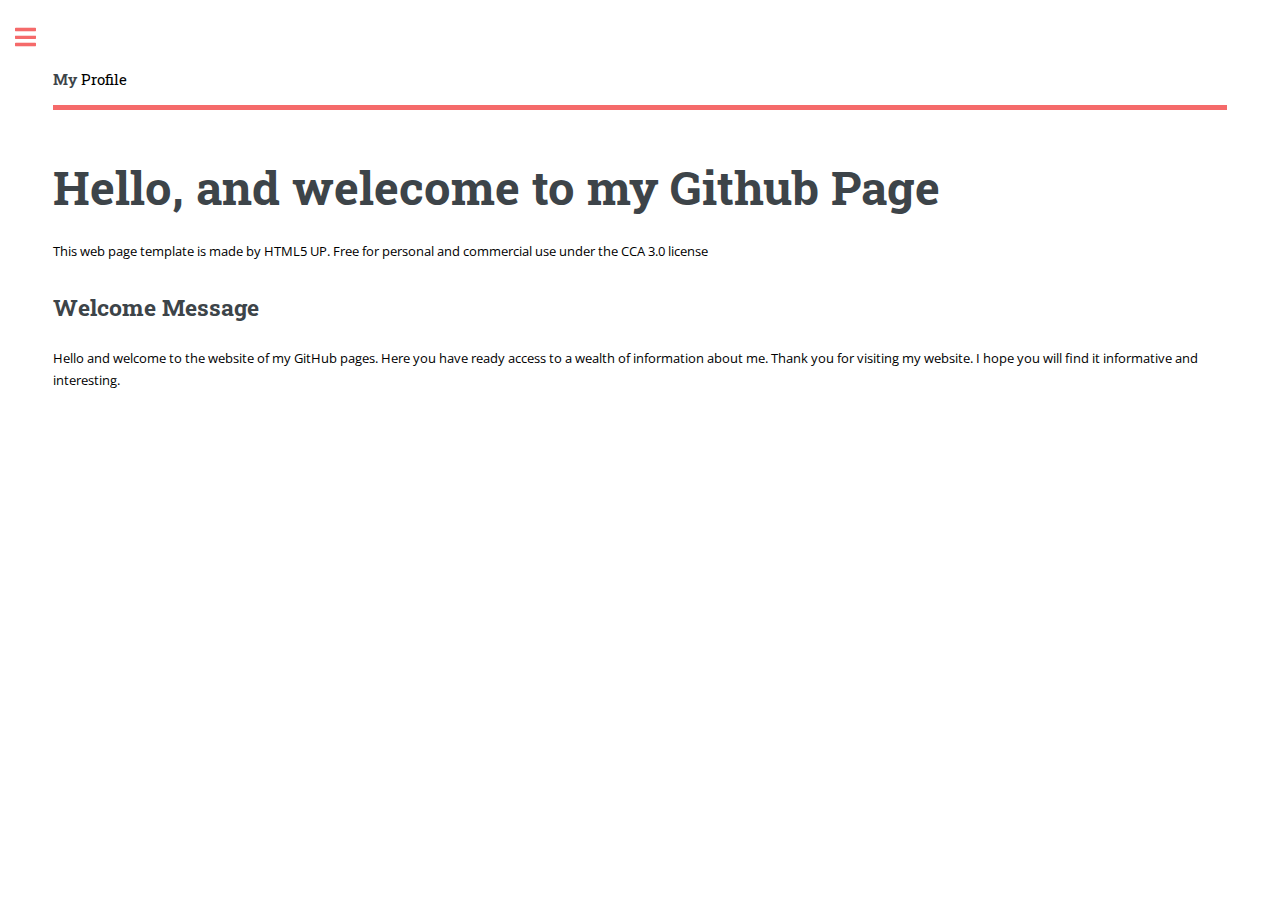
==== commit 289516da: "Big change 10 8 2020" ====
--- a/index.html
+++ b/index.html
@@ -38,8 +38,7 @@
 									    <h2>Welcome Message</h2>
 										<p>Hello and welcome to the website of my GitHub pages. Here you have ready access to a wealth of information about me.
 									    Thank you for visiting my website. I hope you will find it informative and interesting.</p>
-									    <h3>JINGKAI ZHANG</h3>
-									</div>
+									    </div>
 									
 								</section>
 
@@ -62,11 +61,11 @@
 									</header>
 									<ul>
 										<li><a href="index.html">Homepage</a></li>
-										<li><a href="personal information.html">Personal Information</a></li>
-										<li><a href="Interest in IT.html">Interest in IT</a></li>
-										<li><a href="ieda job.html">Ideal Job</a></li>
-										<li><a href="personal profile.html">Personal Profile</a></li>
-										<li><a href="project idea.html">Project Idea</a></li>
+										<li><a href="pages/personal information.html">Personal Information</a></li>
+										<li><a href="pages/Interest in IT.html">Interest in IT</a></li>
+										<li><a href="pages/ieda job.html">Ideal Job</a></li>
+										<li><a href="pages/personal profile.html">Personal Profile</a></li>
+										<li><a href="pages/project idea.html">Project Idea</a></li>
 										
 									</ul>
 								</nav>
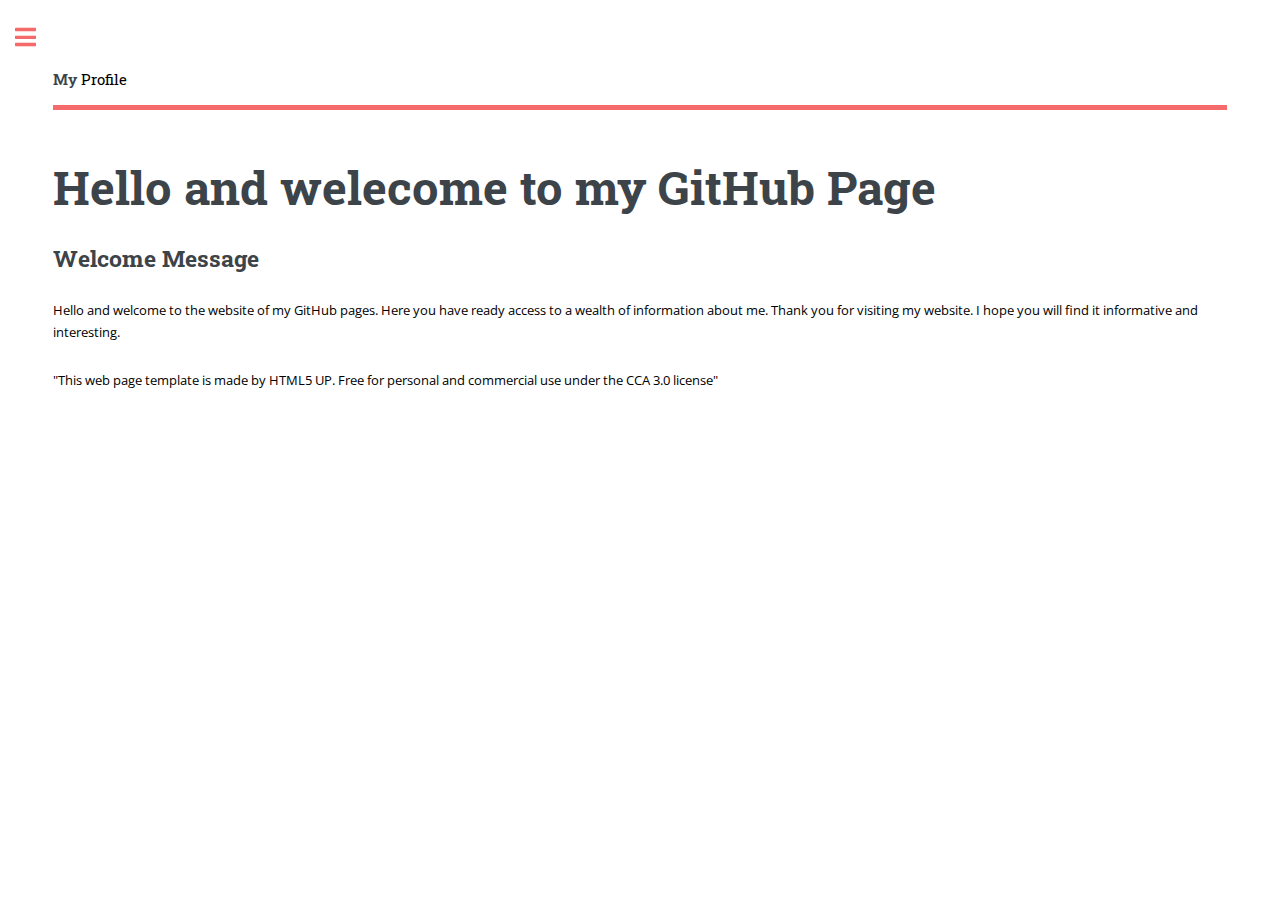
==== commit 64c01243: "Final" ====
--- a/index.html
+++ b/index.html
@@ -31,14 +31,15 @@
 								<section id="banner">
 									<div class="content">
 										<header>
-											<h1>Hello, and welecome to my Github Page</h1>
+											<h1>Hello and welecome to my GitHub Page</h1>
 											
 										</header>
-										<p>This web page template is made by HTML5 UP. Free for personal and commercial use under the CCA 3.0 license</p>
+										
 									    <h2>Welcome Message</h2>
 										<p>Hello and welcome to the website of my GitHub pages. Here you have ready access to a wealth of information about me.
 									    Thank you for visiting my website. I hope you will find it informative and interesting.</p>
-									    </div>
+										<p>"This web page template is made by HTML5 UP. Free for personal and commercial use under the CCA 3.0 license"</p>
+									</div>
 									
 								</section>
 
@@ -54,21 +55,22 @@
 
 					
 
+					
 							<!-- Menu -->
-								<nav id="menu">
-									<header class="major">
-										<h2>Menu</h2>
-									</header>
-									<ul>
-										<li><a href="index.html">Homepage</a></li>
-										<li><a href="pages/personal information.html">Personal Information</a></li>
-										<li><a href="pages/Interest in IT.html">Interest in IT</a></li>
-										<li><a href="pages/ieda job.html">Ideal Job</a></li>
-										<li><a href="pages/personal profile.html">Personal Profile</a></li>
-										<li><a href="pages/project idea.html">Project Idea</a></li>
-										
-									</ul>
-								</nav>
+							<nav id="menu">
+								<header class="major">
+									<h2>Menu</h2>
+								</header>
+								<ul>
+									<li><a href="index.html">Homepage</a></li>
+									<li><a href="personal information.html">Personal Information</a></li>
+									<li><a href="Interest in IT.html">Interest in IT</a></li>
+									<li><a href="ieda job.html">Ideal Job</a></li>
+									<li><a href="personal profile.html">Personal Profile</a></li>
+									<li><a href="project idea.html">Project Idea</a></li>
+									
+								</ul>
+							</nav>
 
 						
 
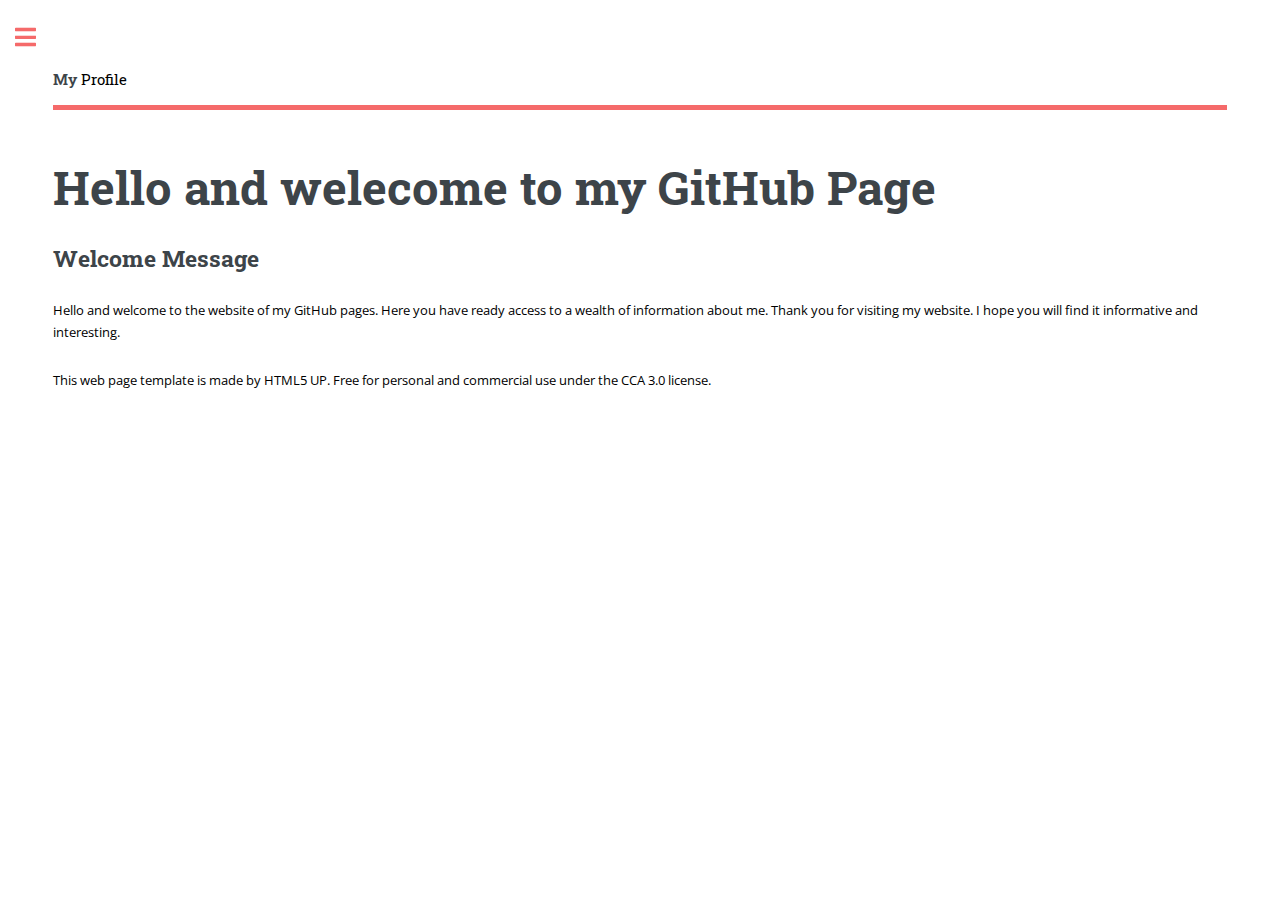
==== commit 09995472: "Final Version" ====
--- a/index.html
+++ b/index.html
@@ -6,7 +6,7 @@
 -->
 <html lang="en-US">
 	<head>
-		<title>My Profile</title>
+		<title>My Profile-Home Page</title>
 		<meta charset="utf-8" />
 		<meta name="viewport" content="width=device-width, initial-scale=1, user-scalable=no" />
 		<meta name="author" content="JINGKAI ZHANG">
@@ -38,7 +38,7 @@
 									    <h2>Welcome Message</h2>
 										<p>Hello and welcome to the website of my GitHub pages. Here you have ready access to a wealth of information about me.
 									    Thank you for visiting my website. I hope you will find it informative and interesting.</p>
-										<p>"This web page template is made by HTML5 UP. Free for personal and commercial use under the CCA 3.0 license"</p>
+										<p>This web page template is made by HTML5 UP. Free for personal and commercial use under the CCA 3.0 license.</p>
 									</div>
 									
 								</section>
